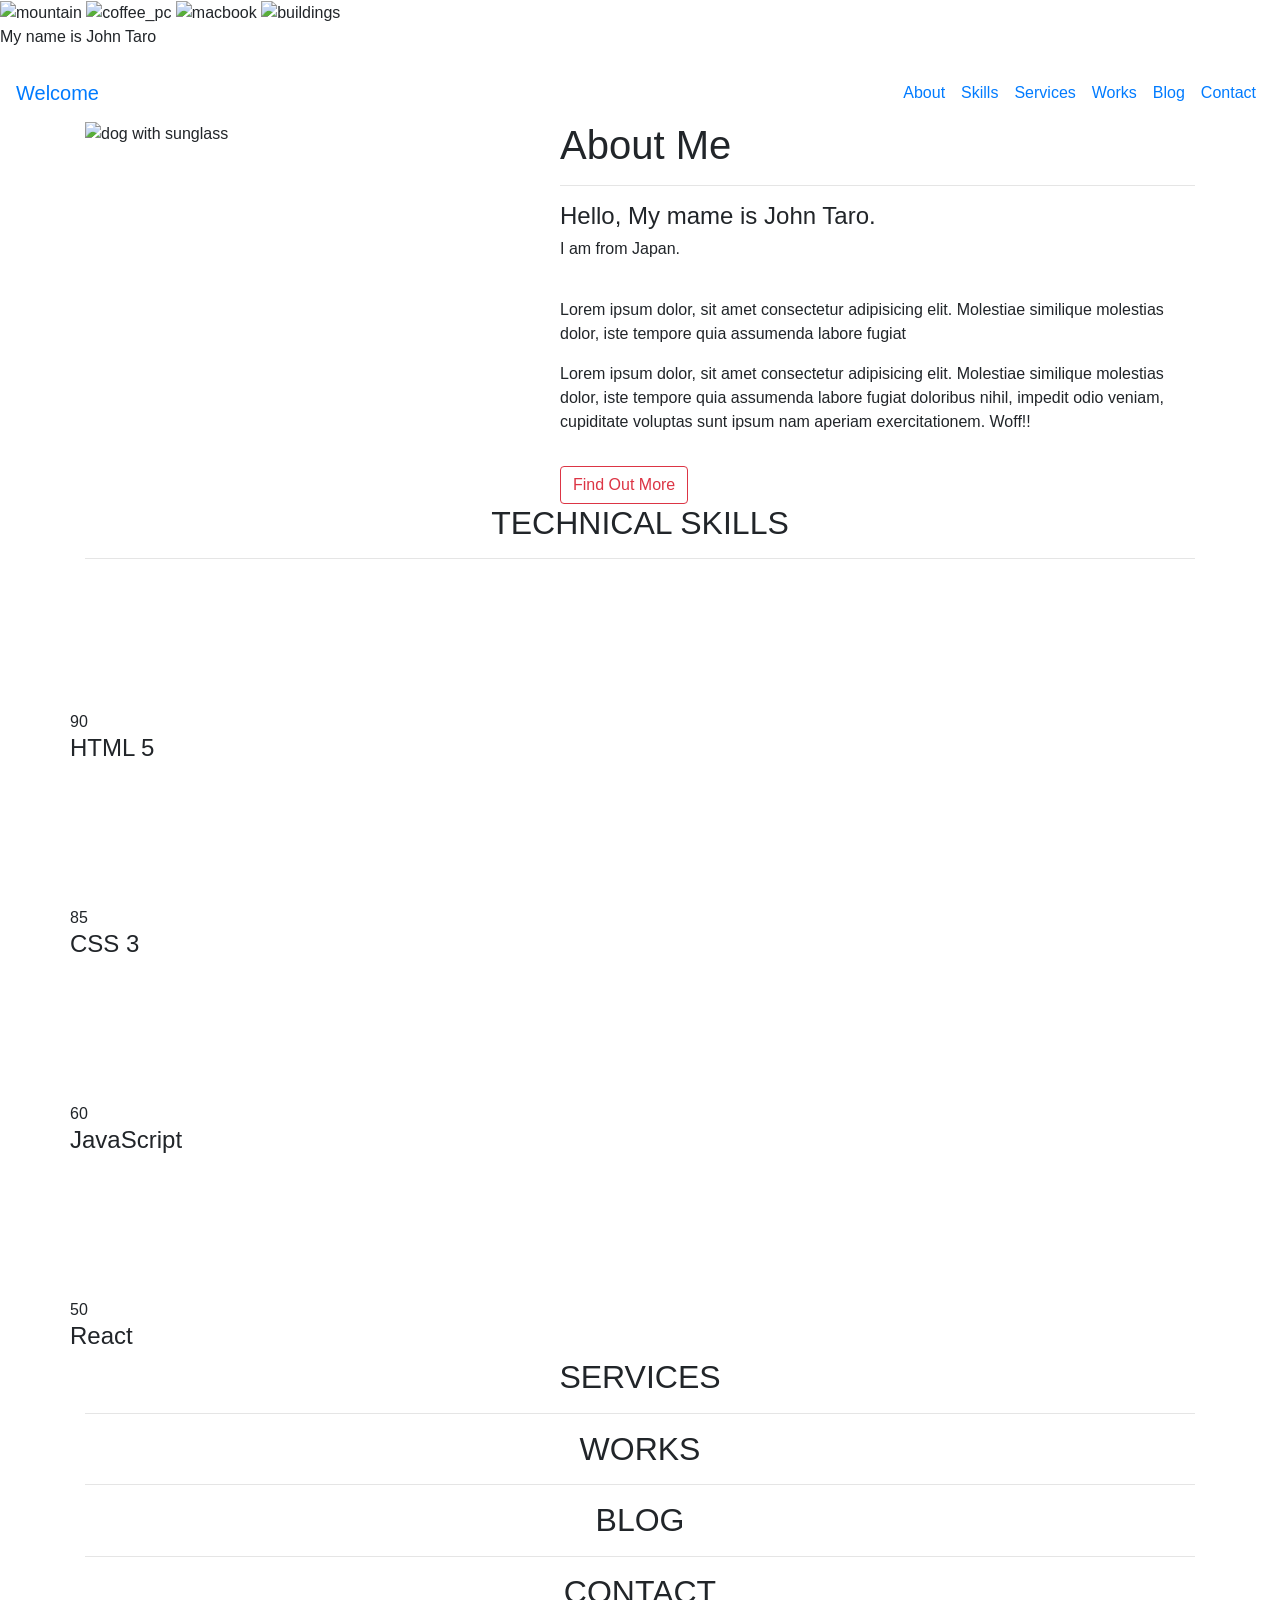
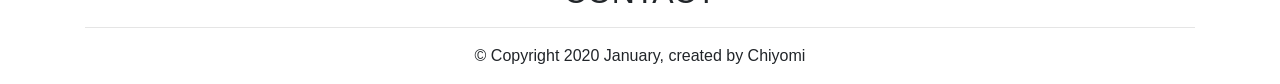
==== index.html @ b1fa87d3 "creating skills secton" ====
<!DOCTYPE html>
<html lang="en">
<head>
    <meta charset="UTF-8">
    <meta name="viewport" content="width=device-width, initial-scale=1">

    <link rel="stylesheet" type="text/css" href="css/superslides.css">
    <link rel="stylesheet" type="text/css" href="css/owl.carousel.min.css">
    <link rel="stylesheet" href="https://maxcdn.bootstrapcdn.com/bootstrap/4.0.0/css/bootstrap.min.css" integrity="sha384-Gn5384xqQ1aoWXA+058RXPxPg6fy4IWvTNh0E263XmFcJlSAwiGgFAW/dAiS6JXm" crossorigin="anonymous">
    <link rel="stylesheet" href="https://use.fontawesome.com/releases/v5.0.8/css/all.css" integrity="sha384-3AB7yXWz4OeoZcPbieVW64vVXEwADiYyAEhwilzWsLw+9FgqpyjjStpPnpBO8o8S" crossorigin="anonymous">
    <link rel="stylesheet" href="https://cdnjs.cloudflare.com/ajax/libs/fancybox/3.2.5/jquery.fancybox.min.css" />
    
    <link rel="stylesheet" href="css/style.css">

    <title>My Portfolio</title>

    <script src="https://ajax.googleapis.com/ajax/libs/jquery/3.3.1/jquery.min.js"></script>
</head>
<body>
    <!-- LOADER -->
     <div class="loader">
         <div class="inner"></div>
     </div>
    <!-- SLIDES -->
    <div id="slides">

        <div class="overlay"></div>

        <div class="slides-container">
            <img src="img/mountain.jpg" alt="mountain">
            <img src="img/slide2.jpg" alt="coffee_pc">
            <img src="img/slide4.jpg" alt="macbook">
            <img src="img/city.jpg" alt="buildings">
        </div>

        <div class="titleMessage">
            <div class="heading">
                <p class="main">My name is John Taro</p>
                <p class="sub typed"></p>
            </div>
        </div>

        <nav class="slides-navigation">
            <a href="#" class="next"></a>
            <a href="#" class="prev"></a>
        </nav>

    </div>

    <!-- NAVIGATION -->
    <nav id="navigation" class="navbar navbar-expand-lg">
        <a class="navbar-brand" href="index.html">Welcome</a>
  
        <button class="navbar-toggler" type="button" data-toggle="collapse" data-target="#navbarNav" aria-controls="navbarNav" aria-expanded="false" aria-label="Toggle navigation">
          <span class="navbar-toggler-icon"></span>
        </button>
  
        <div class="collapse navbar-collapse" id="navbarNav">
          <ul class="navbar-nav ml-auto">
            <li class="nav-item active">
              <a class="nav-link" href="#about">About <span class="sr-only">(current)</span></a>
            </li>
            <li class="nav-item">
              <a class="nav-link" href="#skills">Skills</a>
            </li>
            <li class="nav-item">
              <a class="nav-link" href="#services">Services</a>
            </li>
            <li class="nav-item">
              <a class="nav-link" href="#works">Works</a>
            </li>
            <li class="nav-item">
              <a class="nav-link" href="#blog">Blog</a>
            </li>
            <li class="nav-item">
              <a class="nav-link" href="#contact">Contact</a>
            </li>
          </ul>
        </div>

      </nav>
    

    <!-- ABOUT -->
    <section id="about" class="section">
        <div class="container">
            <div class="row"> 
                <div class="col-md-5">
                    <img class="aboutImage" src="img/dog_main.jpg" alt="dog with sunglass">
                </div>

                <div class="col-md-7 content">
                  
                  <h1 class="style-one">About Me</h1>
                  <hr>
                  <h4>Hello, My mame is John Taro.</h4>

                  <h6>I am from Japan. </h6>
                  <br>

                  <h4>
                    <a href="" class="typewrite" data-period="2000" data-type='[ "I am Web Developer.", "I am Software engineer", "I Love to Develop." ]'>
                      <span class="wrap"></span>
                    </a>
                  </h4>

                  <p>Lorem ipsum dolor, sit amet consectetur adipisicing elit. Molestiae 
                    similique molestias dolor, iste tempore quia assumenda labore fugiat 
                  </p>
                  <p>Lorem ipsum dolor, sit amet consectetur adipisicing elit. Molestiae 
                    similique molestias dolor, iste tempore quia assumenda labore fugiat 
                    doloribus nihil, impedit odio veniam, cupiditate voluptas sunt ipsum nam aperiam exercitationem.
                    Woff!!
                  </p>

                  <a href="#" class="btn btn-outline-danger mt-3">Find Out More</a>

                </div>
            </div>
        </div>
    </section>


    <!-- SKILLS -->
    <div id="skills" class="skillsSection section">
      <div class="container">
        <div class="row">

          <div class="col-md-12 text-center">
            <h2>TECHNICAL SKILLS</h2>
            <hr>
          </div>

          <div class="owl-carousel owl-theme">

              <div class="skill">
                <span class="chart" data-percent="90">
                  <span class="percent">90</span>
                  <canvas height="152" width="152"></canvas>
                </span>
                <h4>HTML 5</h4>
              </div>
              
              <div class="skill">
                <span class="chart" data-percent="85">
                  <span class="percent">85</span>
                  <canvas height="152" width="152"></canvas>
                </span>
                <h4>CSS 3</h4>
              </div>

              <div class="skill">
                <span class="chart" data-percent="60">
                  <span class="percent">60</span>
                  <canvas height="152" width="152"></canvas>
                </span>
                <h4>JavaScript</h4>
              </div>

              <div class="skill">
                <span class="chart" data-percent="50">
                  <span class="percent">50</span>
                  <canvas height="152" width="152"></canvas>
                </span>
                <h4>React</h4>
              </div>
          </div>
        </div>
      </div>
    </div>

    <!-- SERVICES -->
    <section id="services" class="section">
      <div class="container">
        <div class="row">
          <div class="col-md-12 text-center">
            <h2>SERVICES</h2>
            <hr>
          </div>
        </div>
      </div>
    </section>
    <!-- WORKS -->
    <section id="works" class="section">
      <div class="container">
        <div class="row">
          <div class="col-md-12 text-center">
            <h2>WORKS</h2>
            <hr>
          </div>
        </div>
      </div>
    </section>
    <!-- BLOG -->
    <section id="blog" class="section">
      <div class="container">
        <div class="row">
          <div class="col-md-12 text-center">
            <h2>BLOG</h2>
            <hr>
          </div>
        </div>
      </div>
    </section>
    <!-- CONTACT -->
    <section id="contact" class="contactSection section">
      <div class="container">
        <div class="row">
          <div class="col-md-12 text-center">
            <h2>CONTACT</h2>
            <hr>
          </div>
        </div>
      </div>
      
    </section>


    <!-- FOOTER -->
    <section class="footer">
        <div class="col-md-12 text-center">
            <p>&copy; Copyright 2020 January, created by Chiyomi </p>
        </div>
    </section>

  <script src="js/countUp.js"></script>
	<script src="js/countUp-jquery.js"></script>
	<script src="js/jquery.superslides.min.js"></script>
	<script src="js/jquery.easypiechart.min.js"></script>
	<script src="js/owl.carousel.min.js"></script>
	<script src="js/typed.min.js"></script>
	<script src="https://cdnjs.cloudflare.com/ajax/libs/popper.js/1.12.9/umd/popper.min.js" integrity="sha384-ApNbgh9B+Y1QKtv3Rn7W3mgPxhU9K/ScQsAP7hUibX39j7fakFPskvXusvfa0b4Q" crossorigin="anonymous"></script>
	<script src="https://maxcdn.bootstrapcdn.com/bootstrap/4.0.0/js/bootstrap.min.js" integrity="sha384-JZR6Spejh4U02d8jOt6vLEHfe/JQGiRRSQQxSfFWpi1MquVdAyjUar5+76PVCmYl" crossorigin="anonymous"></script>
	<script type="text/javascript" src="https://unpkg.com/isotope-layout@3.0.5/dist/isotope.pkgd.min.js"></script>
	<script src="https://cdnjs.cloudflare.com/ajax/libs/fancybox/3.2.5/jquery.fancybox.min.js"></script>

	<script src="js/script.js"></script>

</body>
</html>
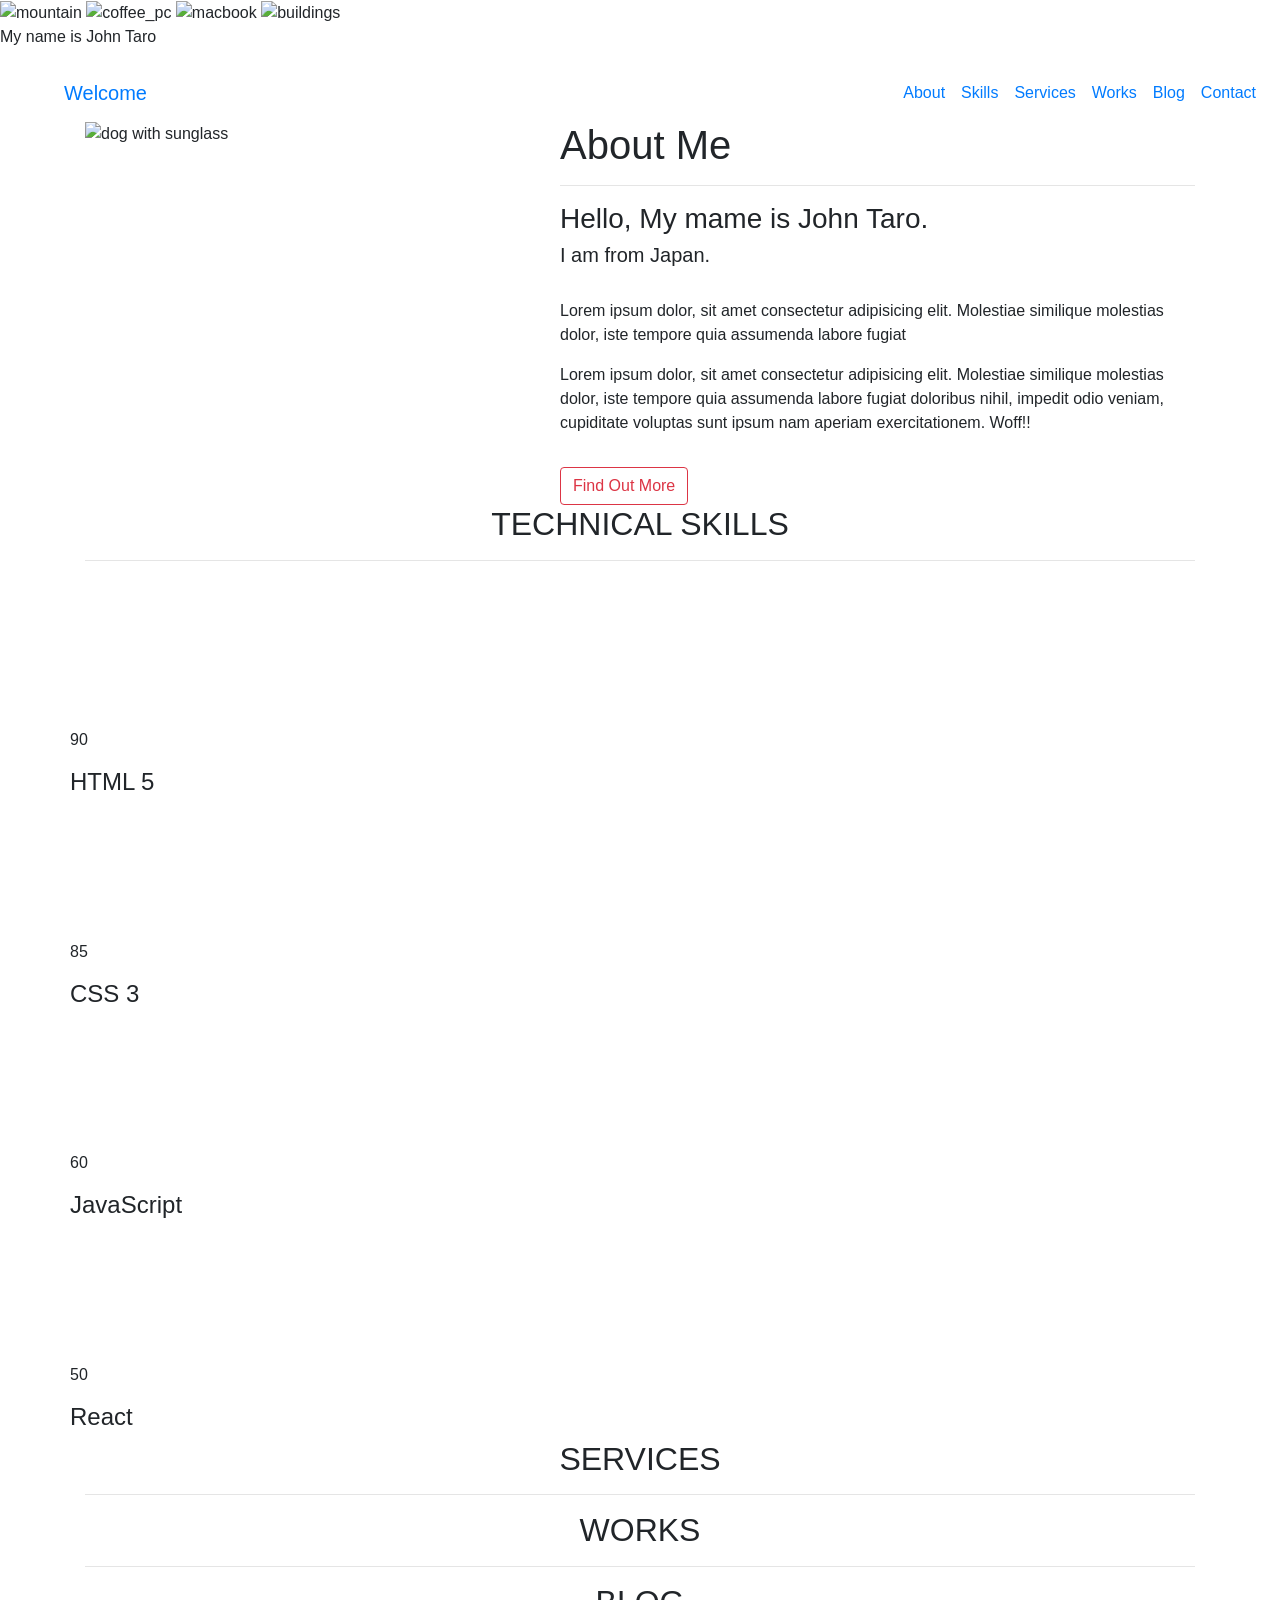
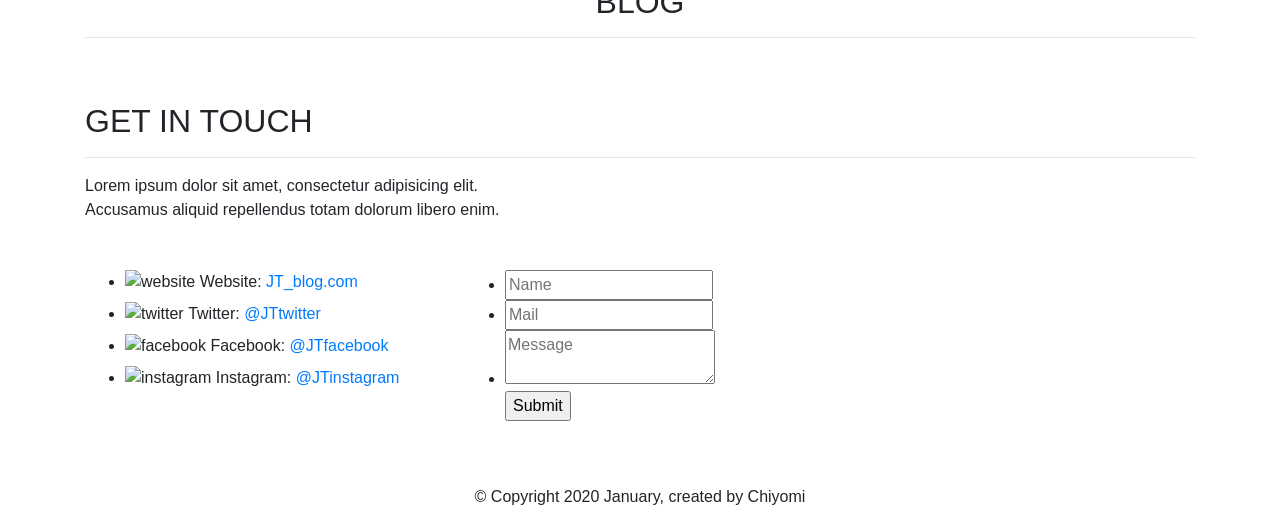
==== commit 4815ea36: "changed contact section" ====
--- a/index.html
+++ b/index.html
@@ -49,7 +49,7 @@
 
     <!-- NAVIGATION -->
     <nav id="navigation" class="navbar navbar-expand-lg">
-        <a class="navbar-brand" href="index.html">Welcome</a>
+        <a class="navbar-brand ml-5" href="index.html">Welcome</a>
   
         <button class="navbar-toggler" type="button" data-toggle="collapse" data-target="#navbarNav" aria-controls="navbarNav" aria-expanded="false" aria-label="Toggle navigation">
           <span class="navbar-toggler-icon"></span>
@@ -78,7 +78,7 @@
           </ul>
         </div>
 
-      </nav>
+    </nav>
     
 
     <!-- ABOUT -->
@@ -93,17 +93,16 @@
                   
                   <h1 class="style-one">About Me</h1>
                   <hr>
-                  <h4>Hello, My mame is John Taro.</h4>
-
-                  <h6>I am from Japan. </h6>
-                  <br>
+                  <h3>Hello, My mame is John Taro.</h3>
+
+                  <h5>I am from Japan. </h5>
 
                   <h4>
                     <a href="" class="typewrite" data-period="2000" data-type='[ "I am Web Developer.", "I am Software engineer", "I Love to Develop." ]'>
                       <span class="wrap"></span>
                     </a>
                   </h4>
-
+                  <br>
                   <p>Lorem ipsum dolor, sit amet consectetur adipisicing elit. Molestiae 
                     similique molestias dolor, iste tempore quia assumenda labore fugiat 
                   </p>
@@ -126,7 +125,7 @@
       <div class="container">
         <div class="row">
 
-          <div class="col-md-12 text-center">
+          <div class="col-md-12 text-center mb-3">
             <h2>TECHNICAL SKILLS</h2>
             <hr>
           </div>
@@ -138,7 +137,7 @@
                   <span class="percent">90</span>
                   <canvas height="152" width="152"></canvas>
                 </span>
-                <h4>HTML 5</h4>
+                <h4 class="mt-3">HTML 5</h4>
               </div>
               
               <div class="skill">
@@ -146,7 +145,7 @@
                   <span class="percent">85</span>
                   <canvas height="152" width="152"></canvas>
                 </span>
-                <h4>CSS 3</h4>
+                <h4 class="mt-3">CSS 3</h4>
               </div>
 
               <div class="skill">
@@ -154,7 +153,7 @@
                   <span class="percent">60</span>
                   <canvas height="152" width="152"></canvas>
                 </span>
-                <h4>JavaScript</h4>
+                <h4 class="mt-3">JavaScript</h4>
               </div>
 
               <div class="skill">
@@ -162,7 +161,7 @@
                   <span class="percent">50</span>
                   <canvas height="152" width="152"></canvas>
                 </span>
-                <h4>React</h4>
+                <h4 class="mt-3">React</h4>
               </div>
           </div>
         </div>
@@ -202,18 +201,66 @@
         </div>
       </div>
     </section>
+
+
     <!-- CONTACT -->
-    <section id="contact" class="contactSection section">
-      <div class="container">
-        <div class="row">
-          <div class="col-md-12 text-center">
-            <h2>CONTACT</h2>
-            <hr>
-          </div>
-        </div>
-      </div>
-      
-    </section>
+  <section id="contact" class="contactSection section py-5">
+      <div class="container">
+        <div class="row">
+
+          <div class="col">
+            <div class="contact-title">
+              <h2>GET IN TOUCH</h2>
+              <hr>
+              <p class="mb-5 text">Lorem ipsum dolor sit amet, consectetur adipisicing elit.<br> Accusamus aliquid repellendus 
+                totam dolorum libero enim.</p>
+            </div>
+          </div> 
+
+          <div class="container contact-contents">
+            <div class="row">
+
+              <div class="col-md-4">
+                <div class="short_contact">
+                  <ul>
+                    <li>
+                      <img src="img/contact/website.png" alt="website" />
+                      <span><label>Website:</label> <a href="#" target="_blank" class="blog">JT_blog.com</a></span>
+                    </li>
+                    <li>
+                      <img src="img/contact/twitter.png" alt="twitter" />
+                      <span><label>Twitter:</label> <a href="https://twitter.com" target="_blank" class="twitter">@JTtwitter</a></span>
+                    </li>
+                    <li>
+                      <img  src="img/contact/facebook.png" alt="facebook" />
+                      <span><label>Facebook:</label> <a href="https://fb.me/@facebook" target="_blank">@JTfacebook</a></span>
+                    </li>
+                    <li>
+                      <img src="img/contact/instagram.png" alt="instagram" />
+                      <span><label>Instagram:</label> <a href="https://www.instagram.com" target="_blank">@JTinstagram</a></span>
+                    </li>
+                  </ul>
+                </div>
+              </div>
+
+
+              <div class="col-md-8">
+                <form class="form">
+                  <ul>
+                    <li><input id="name" type="text" placeholder="Name" /></li>
+                    <li><input id="email" type="text" placeholder="Mail" /></li>
+                    <li><textarea id="message" placeholder="Message"></textarea></li>
+                    <input type="submit" value="Submit" class="contact-submit" rows="50">
+                  </ul> 
+                </form>
+              </div>
+
+          </div>    
+        </div> 
+
+      </div>
+    </div>    
+</section>
 
 
     <!-- FOOTER -->
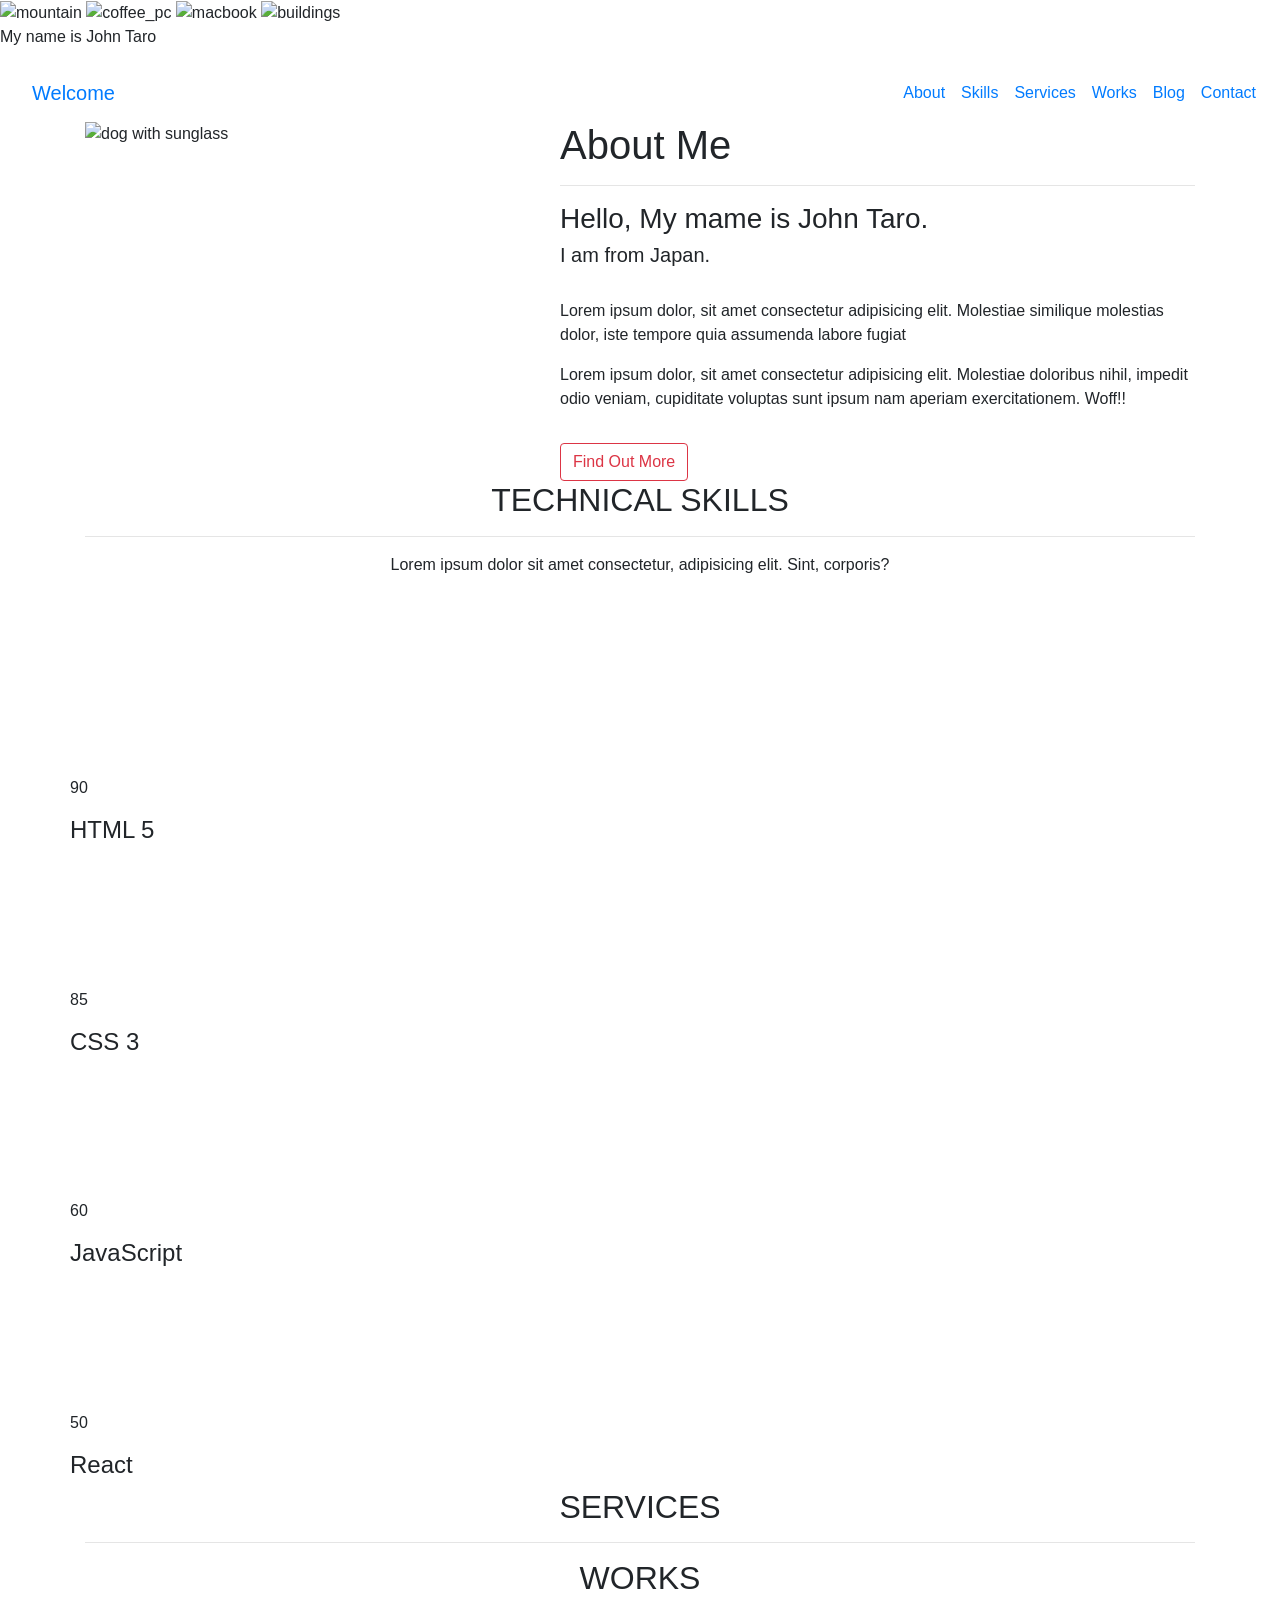
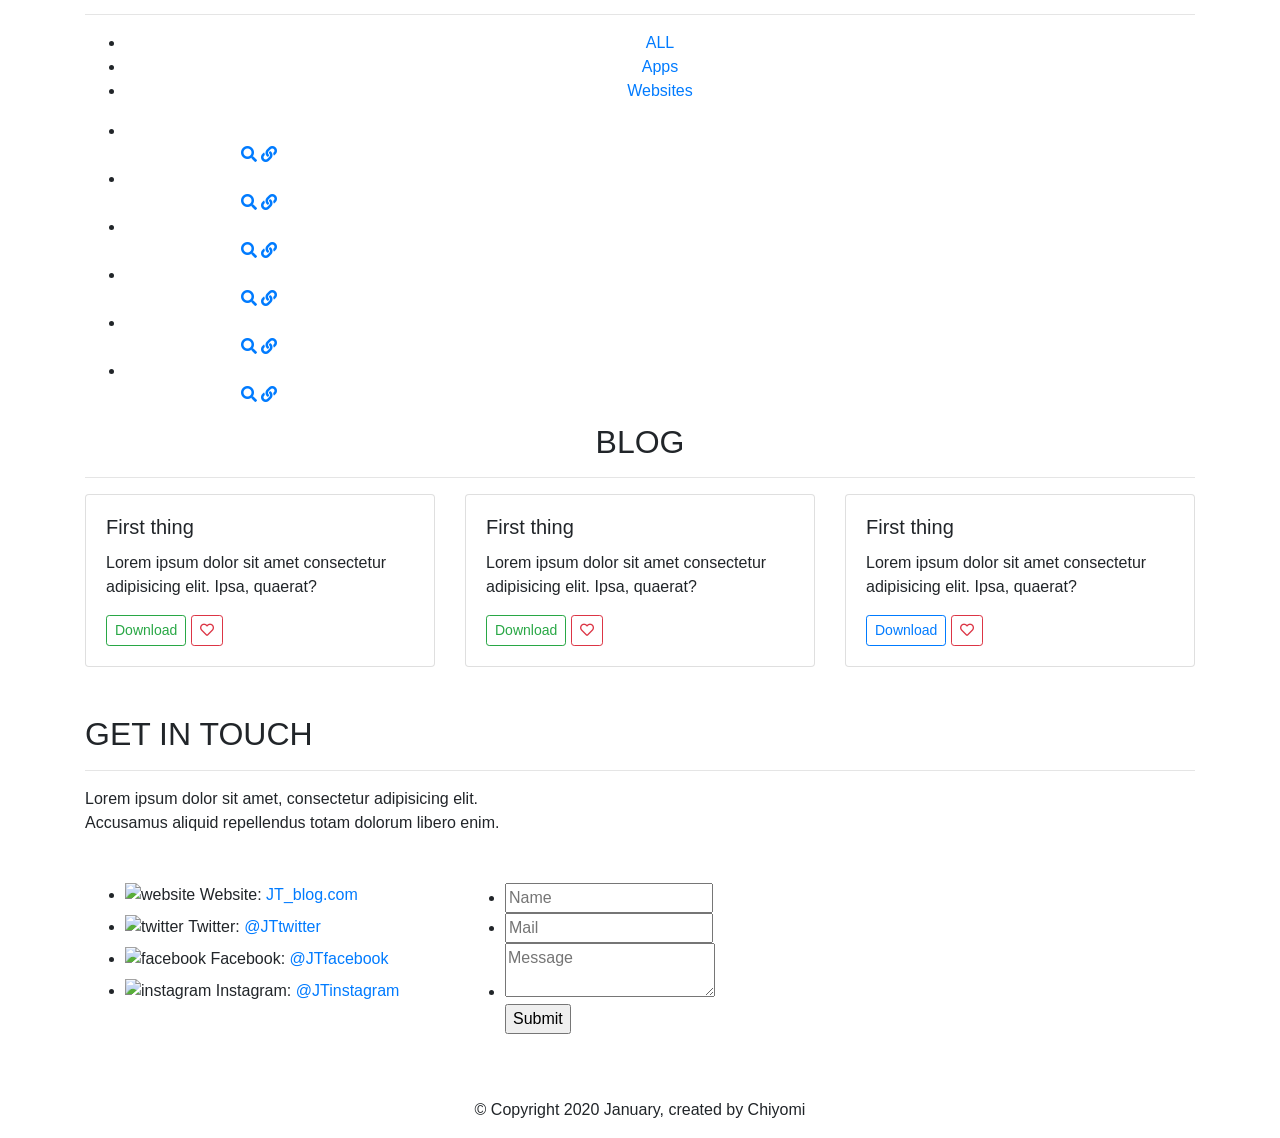
==== commit d1053e0e: "creating works part" ====
--- a/index.html
+++ b/index.html
@@ -49,7 +49,7 @@
 
     <!-- NAVIGATION -->
     <nav id="navigation" class="navbar navbar-expand-lg">
-        <a class="navbar-brand ml-5" href="index.html">Welcome</a>
+        <a class="navbar-brand ml-3" href="index.html">Welcome</a>
   
         <button class="navbar-toggler" type="button" data-toggle="collapse" data-target="#navbarNav" aria-controls="navbarNav" aria-expanded="false" aria-label="Toggle navigation">
           <span class="navbar-toggler-icon"></span>
@@ -107,7 +107,6 @@
                     similique molestias dolor, iste tempore quia assumenda labore fugiat 
                   </p>
                   <p>Lorem ipsum dolor, sit amet consectetur adipisicing elit. Molestiae 
-                    similique molestias dolor, iste tempore quia assumenda labore fugiat 
                     doloribus nihil, impedit odio veniam, cupiditate voluptas sunt ipsum nam aperiam exercitationem.
                     Woff!!
                   </p>
@@ -121,13 +120,14 @@
 
 
     <!-- SKILLS -->
-    <div id="skills" class="skillsSection section">
+    <div id="skills" class="skillsSection">
       <div class="container">
         <div class="row">
 
-          <div class="col-md-12 text-center mb-3">
+          <div class="col-md-12 text-center mb-5">
             <h2>TECHNICAL SKILLS</h2>
             <hr>
+            <p>Lorem ipsum dolor sit amet consectetur, adipisicing elit. Sint, corporis?</p>
           </div>
 
           <div class="owl-carousel owl-theme">
@@ -169,7 +169,7 @@
     </div>
 
     <!-- SERVICES -->
-    <section id="services" class="section">
+    <section id="services" class="servicesSection section">
       <div class="container">
         <div class="row">
           <div class="col-md-12 text-center">
@@ -179,25 +179,207 @@
         </div>
       </div>
     </section>
+
     <!-- WORKS -->
     <section id="works" class="section">
       <div class="container">
         <div class="row">
-          <div class="col-md-12 text-center">
+          <div class="col-md-12 text-center heading">
             <h2>WORKS</h2>
             <hr>
+            <div class="filter mb-3">
+              <ul id="filters">
+                <li><a href="#" data-filter="*" class="current">ALL</a></li>
+                <li><a href="#" data-filter=".apps">Apps</a></li>
+                <li><a href="#" data-filter=".websites">Websites</a></li>
+              </ul>
+            </div>
+
+          <div class="itemsContainer">
+            <ul class="items">
+
+              <li onClick="" class="apps col-xs-6 col-sm-4 col-md-3 col-lg-3">
+                <div class="item">
+                  <img src="img/dog6.jpg" alt="">
+
+                  <div class="icons">
+                    <a href="img/dog6.jpg" title="View image" class="openButton"
+                      data-fancybox data-caption="This is a cute dog.">
+                      <i class="fa fa-search"></i>
+                    </a>
+
+                    <a href="" target="_blank" class="hpLink">
+                      <i href="" class="fa fa-link"></i>
+                    </a>
+                  </div>
+
+                  <div class="imageOverlay"></div>
+                </div>
+              </li>
+
+              <li onClick="" class="websites col-xs-6 col-sm-4 col-md-3 col-lg-3">
+                <div class="item">
+                  <img src="img/dog5.jpg" alt="">
+
+                  <div class="icons">
+                    <a href="img/dog5.jpg" title="View image" class="openButton"
+                      data-fancybox data-caption="I love running!">
+                      <i class="fa fa-search"></i>
+                    </a>
+
+                    <a href="" target="_blank" class="hpLink">
+                      <i href="" class="fa fa-link"></i>
+                    </a>
+                  </div>
+
+                  <div class="imageOverlay"></div>
+                </div>
+              </li>
+
+              <li onClick="" class="apps col-xs-6 col-sm-4 col-md-3 col-lg-3">
+                <div class="item">
+                  <img src="img/dog4.jpg" alt="">
+
+                  <div class="icons">
+                    <a href="img/dog4.jpg" title="View image" class="openButton"
+                      data-fancybox data-caption="How are you?">
+                      <i class="fa fa-search"></i>
+                    </a>
+
+                    <a href="" target="_blank" class="hpLink">
+                      <i href="" class="fa fa-link"></i>
+                    </a>
+                  </div>
+
+                  <div class="imageOverlay"></div>
+                </div>
+              </li>
+
+              <li onClick="" class="websites col-xs-6 col-sm-4 col-md-3 col-lg-3">
+                <div class="item">
+                  <img src="img/dog3.jpg" alt="">
+
+                  <div class="icons">
+                    <a href="img/dog3.jpg" title="View image" class="openButton"
+                      data-fancybox data-caption="We love you.">
+                      <i class="fa fa-search"></i>
+                    </a>
+
+                    <a href="" target="_blank" class="hpLink">
+                      <i href="" class="fa fa-link"></i>
+                    </a>
+                  </div>
+
+                  <div class="imageOverlay"></div>
+                </div>
+              </li>
+
+              <li onClick="" class="apps col-xs-6 col-sm-4 col-md-3 col-lg-3">
+                <div class="item">
+                  <img src="img/dog2.jpg" alt="">
+
+                  <div class="icons">
+                    <a href="img/dog2.jpg" title="View image" class="openButton"
+                      data-fancybox data-caption="We help each other.">
+                      <i class="fa fa-search"></i>
+                    </a>
+
+                    <a href="" target="_blank" class="hpLink">
+                      <i href="" class="fa fa-link"></i>
+                    </a>
+                  </div>
+
+                  <div class="imageOverlay"></div>
+                </div>
+              </li>
+
+              <li onClick="" class="websites col-xs-6 col-sm-4 col-md-3 col-lg-3">
+                <div class="item">
+                  <img src="img/dog1.jpg" alt="">
+
+                  <div class="icons">
+                    <a href="img/dog1.jpg" title="View image" class="openButton"
+                      data-fancybox data-caption="Everything is ok.">
+                      <i class="fa fa-search"></i>
+                    </a>
+
+                    <a href="" target="_blank" class="hpLink">
+                      <i href="" class="fa fa-link"></i>
+                    </a>
+                  </div>
+
+                  <div class="imageOverlay"></div>
+                </div>
+              </li>
+
+            </ul>
+          </div>
+
+
           </div>
         </div>
       </div>
     </section>
+
     <!-- BLOG -->
     <section id="blog" class="section">
       <div class="container">
         <div class="row">
-          <div class="col-md-12 text-center">
+          <div class="col text-center">
             <h2>BLOG</h2>
             <hr>
           </div>
+        
+          <div class="container">
+            <div class="row">
+
+            <div class="col-md-4">
+              <div class="card">
+                <img src="img/blog/orange.jpg" alt="" class="card-img-top">
+                <div class="card-body">
+                  <h5 class="card-title">
+                    First thing
+                  </h5>
+                  <p class="card-text">Lorem ipsum dolor sit amet
+                     consectetur adipisicing elit. Ipsa, quaerat?</p>
+                  <a href="#" class="btn btn-outline-success btn-sm">Download</a>
+                  <a href="#" class="btn btn-outline-danger btn-sm"><i class="far fa-heart"></i></a>
+                </div>
+              </div>
+            </div>
+
+            <div class="col-md-4">
+              <div class="card">
+                <img src="img/blog/green.jpg" alt="" class="card-img-top">
+                <div class="card-body">
+                  <h5 class="card-title">
+                    First thing
+                  </h5>
+                  <p class="card-text">Lorem ipsum dolor sit amet
+                     consectetur adipisicing elit. Ipsa, quaerat?</p>
+                  <a href="#" class="btn btn-outline-success btn-sm">Download</a>
+                  <a href="#" class="btn btn-outline-danger btn-sm"><i class="far fa-heart"></i></a>
+                </div>
+              </div>
+            </div>
+
+            <div class="col-md-4">
+              <div class="card">
+                <img src="img/blog/sky.jpg" alt="" class="card-img-top">
+                <div class="card-body">
+                  <h5 class="card-title">
+                    First thing
+                  </h5>
+                  <p class="card-text">Lorem ipsum dolor sit amet
+                     consectetur adipisicing elit. Ipsa, quaerat?</p>
+                  <a href="#" class="btn btn-outline-primary btn-sm">Download</a>
+                  <a href="#" class="btn btn-outline-danger btn-sm"><i class="far fa-heart"></i></a>
+                </div>
+              </div>
+            </div>
+    
+          </div>
+        </div>
         </div>
       </div>
     </section>
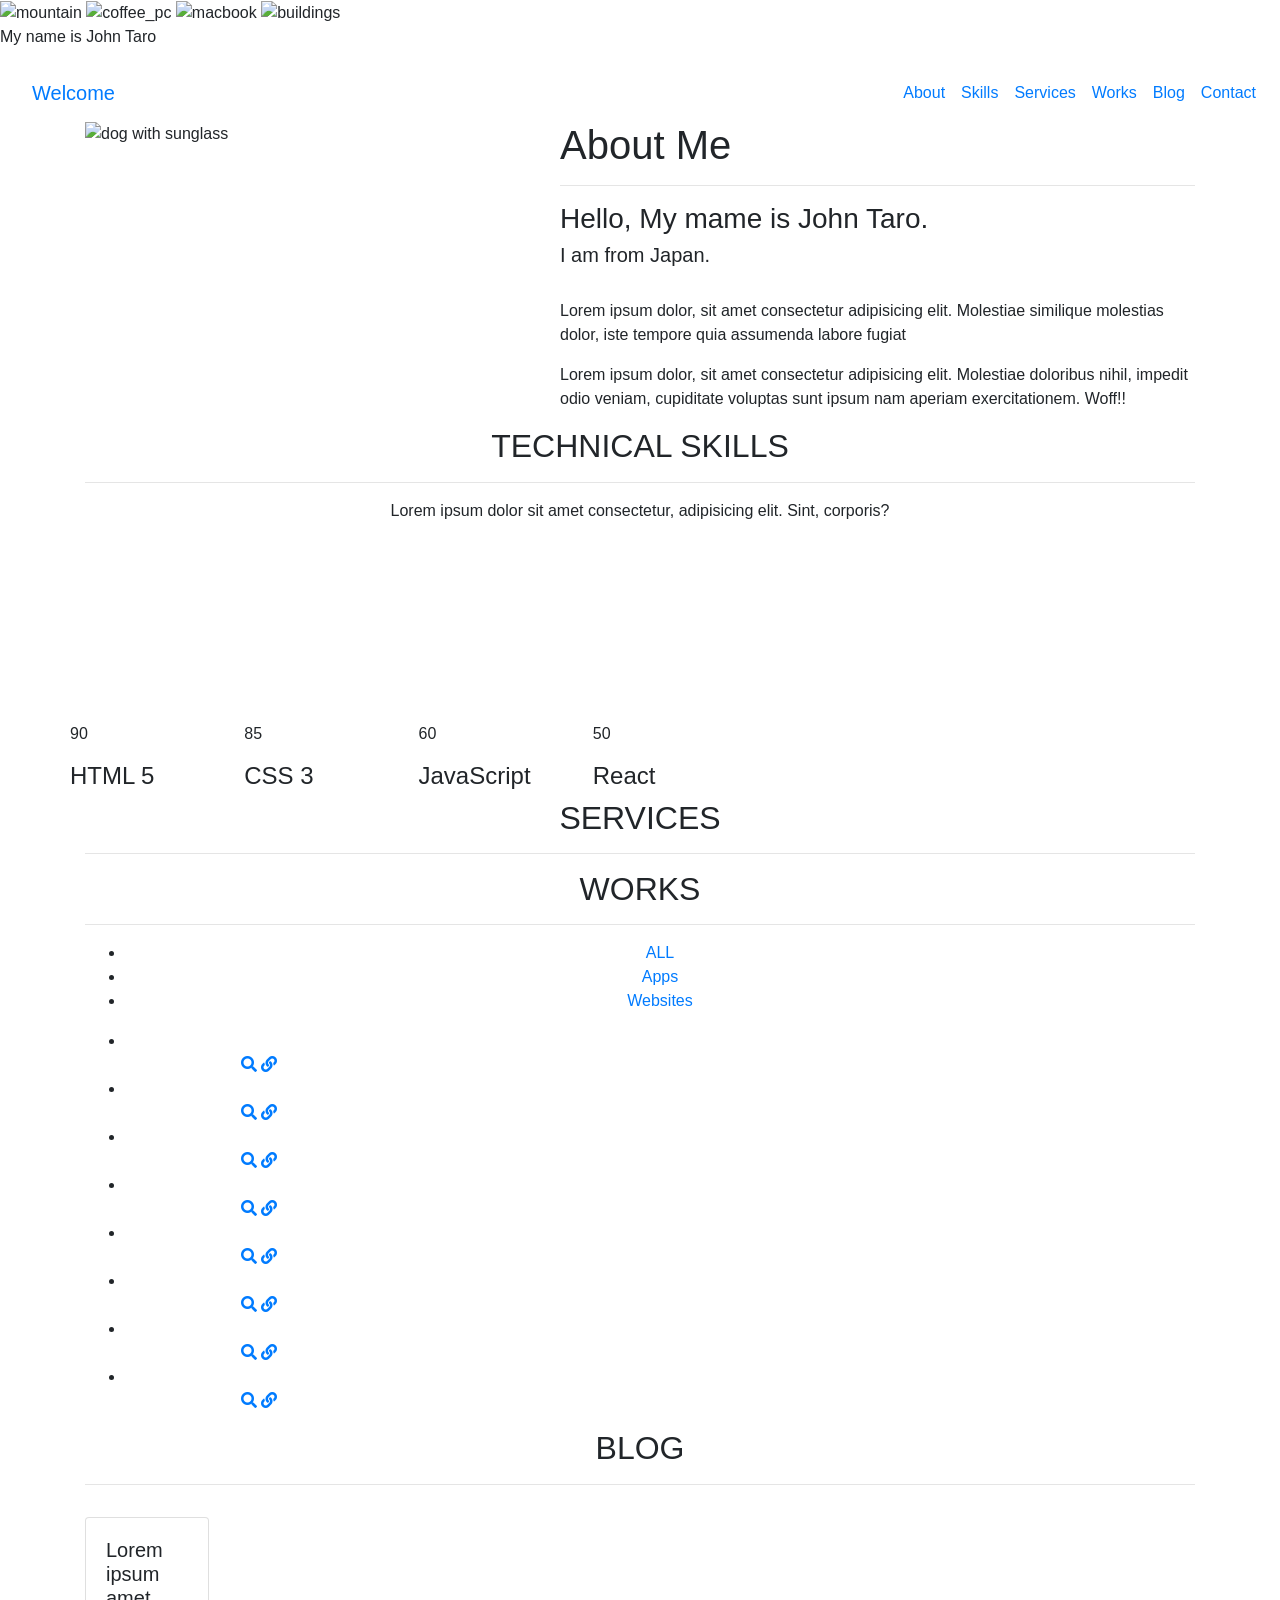
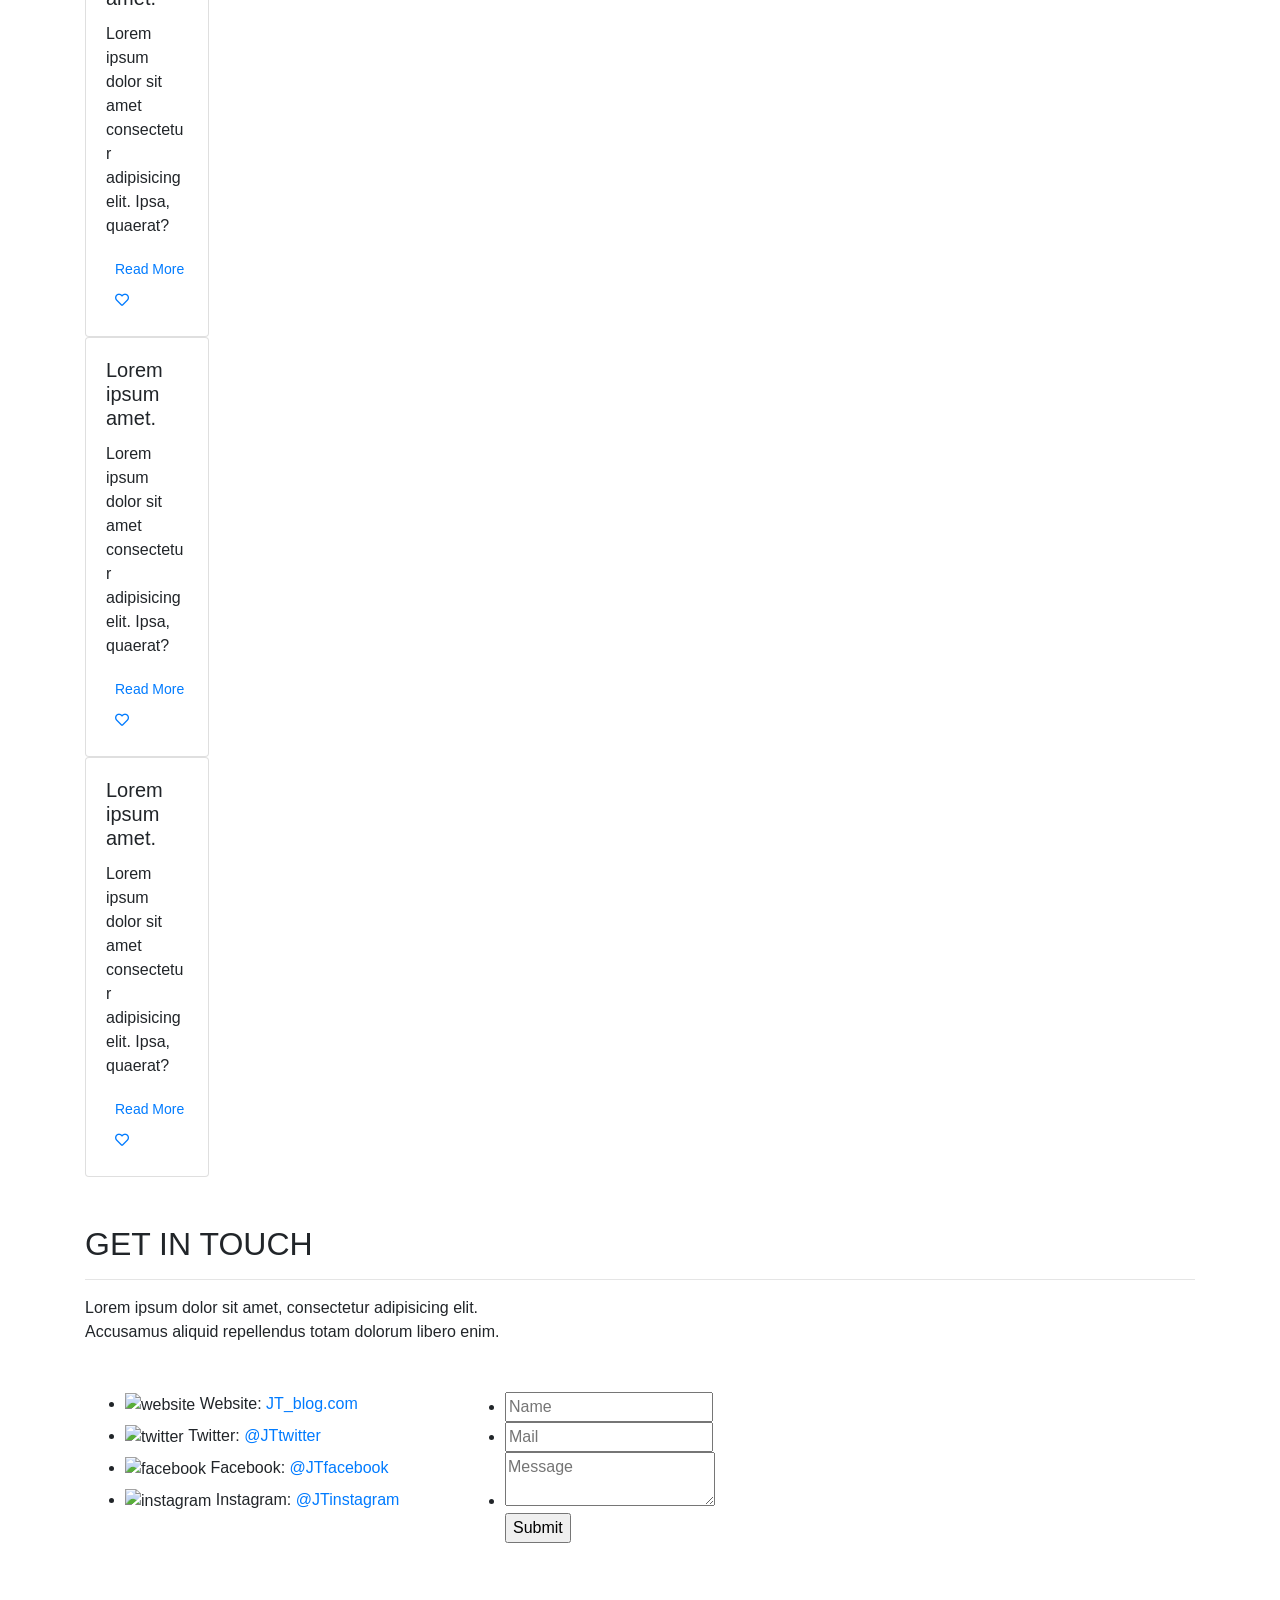
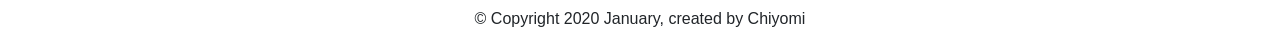
==== commit 518afccb: "created works" ====
--- a/index.html
+++ b/index.html
@@ -111,7 +111,7 @@
                     Woff!!
                   </p>
 
-                  <a href="#" class="btn btn-outline-danger mt-3">Find Out More</a>
+                 
 
                 </div>
             </div>
@@ -130,7 +130,6 @@
             <p>Lorem ipsum dolor sit amet consectetur, adipisicing elit. Sint, corporis?</p>
           </div>
 
-          <div class="owl-carousel owl-theme">
 
               <div class="skill">
                 <span class="chart" data-percent="90">
@@ -164,7 +163,7 @@
                 <h4 class="mt-3">React</h4>
               </div>
           </div>
-        </div>
+      
       </div>
     </div>
 
@@ -312,6 +311,44 @@
                 </div>
               </li>
 
+              <li onClick="" class="websites col-xs-6 col-sm-4 col-md-3 col-lg-3">
+                <div class="item">
+                  <img src="img/dog7.jpg" alt="">
+
+                  <div class="icons">
+                    <a href="img/dog7.jpg" title="View image" class="openButton"
+                      data-fancybox data-caption="Happy! Happy! Happy!">
+                      <i class="fa fa-search"></i>
+                    </a>
+
+                    <a href="" target="_blank" class="hpLink">
+                      <i href="" class="fa fa-link"></i>
+                    </a>
+                  </div>
+
+                  <div class="imageOverlay"></div>
+                </div>
+              </li>
+
+              <li onClick="" class="websites col-xs-6 col-sm-4 col-md-3 col-lg-3">
+                <div class="item">
+                  <img src="img/dog8.jpg" alt="">
+
+                  <div class="icons">
+                    <a href="img/dog8.jpg" title="View image" class="openButton"
+                      data-fancybox data-caption="All is well.">
+                      <i class="fa fa-search"></i>
+                    </a>
+
+                    <a href="" target="_blank" class="hpLink">
+                      <i href="" class="fa fa-link"></i>
+                    </a>
+                  </div>
+
+                  <div class="imageOverlay"></div>
+                </div>
+              </li>
+
             </ul>
           </div>
 
@@ -325,62 +362,60 @@
     <section id="blog" class="section">
       <div class="container">
         <div class="row">
-          <div class="col text-center">
-            <h2>BLOG</h2>
-            <hr>
-          </div>
-        
-          <div class="container">
-            <div class="row">
-
-            <div class="col-md-4">
-              <div class="card">
-                <img src="img/blog/orange.jpg" alt="" class="card-img-top">
-                <div class="card-body">
-                  <h5 class="card-title">
-                    First thing
-                  </h5>
-                  <p class="card-text">Lorem ipsum dolor sit amet
-                     consectetur adipisicing elit. Ipsa, quaerat?</p>
-                  <a href="#" class="btn btn-outline-success btn-sm">Download</a>
-                  <a href="#" class="btn btn-outline-danger btn-sm"><i class="far fa-heart"></i></a>
-                </div>
-              </div>
+            <div class="col text-center mb-3">
+              <h2>BLOG</h2>
+              <hr>
             </div>
 
-            <div class="col-md-4">
-              <div class="card">
-                <img src="img/blog/green.jpg" alt="" class="card-img-top">
-                <div class="card-body">
-                  <h5 class="card-title">
-                    First thing
-                  </h5>
-                  <p class="card-text">Lorem ipsum dolor sit amet
-                     consectetur adipisicing elit. Ipsa, quaerat?</p>
-                  <a href="#" class="btn btn-outline-success btn-sm">Download</a>
-                  <a href="#" class="btn btn-outline-danger btn-sm"><i class="far fa-heart"></i></a>
-                </div>
-              </div>
+            <div class="container">
+              <div class="row card-items">
+           
+
+               <div class="owl-carousel owl-theme">
+                 
+                  <div class="col-md-3 mr-5">
+                    <div class="card">
+                      <img src="img/blog/sky.jpg" alt="" class="card-img-top">
+                      <div class="card-body">
+                        <h5 class="card-title">Lorem ipsum amet.</h5>
+                        <p class="card-text">Lorem ipsum dolor sit amet
+                          consectetur adipisicing elit. Ipsa, quaerat?</p>
+                          <a href="#" class="btn btn-outline-blue btn-sm">Read More</a>
+                          <a href="#" class="btn btn-outline-orange btn-sm"><i class="far fa-heart"></i></a>
+                      </div>
+                    </div>
+                  </div>
+                    
+                    <div class="col-md-3 mr-5">
+                      <div class="card">
+                        <img src="img/blog/green.jpg" alt="" class="card-img-top">
+                        <div class="card-body">
+                          <h5 class="card-title">Lorem ipsum amet.</h5>
+                          <p class="card-text">Lorem ipsum dolor sit amet
+                            consectetur adipisicing elit. Ipsa, quaerat?</p>
+                            <a href="#" class="btn btn-outline-blue btn-sm">Read More</a>
+                            <a href="#" class="btn btn-outline-orange btn-sm"><i class="far fa-heart"></i></a>
+                        </div>
+                      </div>
+                    </div>
+
+                    <div class="col-md-3 mr-5">
+                      <div class="card">
+                        <img src="img/blog/sky.jpg" alt="" class="card-img-top">
+                        <div class="card-body">
+                          <h5 class="card-title">Lorem ipsum amet.</h5>
+                          <p class="card-text">Lorem ipsum dolor sit amet
+                            consectetur adipisicing elit. Ipsa, quaerat?</p>
+                            <a href="#" class="btn btn-outline-blue btn-sm">Read More</a>
+                            <a href="#" class="btn btn-outline-orange btn-sm"><i class="far fa-heart"></i></a>
+                        </div>
+                      </div>
+                    </div>
+                    
+                  </div>
+                </div>
+              </div> 
             </div>
-
-            <div class="col-md-4">
-              <div class="card">
-                <img src="img/blog/sky.jpg" alt="" class="card-img-top">
-                <div class="card-body">
-                  <h5 class="card-title">
-                    First thing
-                  </h5>
-                  <p class="card-text">Lorem ipsum dolor sit amet
-                     consectetur adipisicing elit. Ipsa, quaerat?</p>
-                  <a href="#" class="btn btn-outline-primary btn-sm">Download</a>
-                  <a href="#" class="btn btn-outline-danger btn-sm"><i class="far fa-heart"></i></a>
-                </div>
-              </div>
-            </div>
-    
-          </div>
-        </div>
-        </div>
       </div>
     </section>
 
@@ -425,7 +460,6 @@
                 </div>
               </div>
 
-
               <div class="col-md-8">
                 <form class="form">
                   <ul>
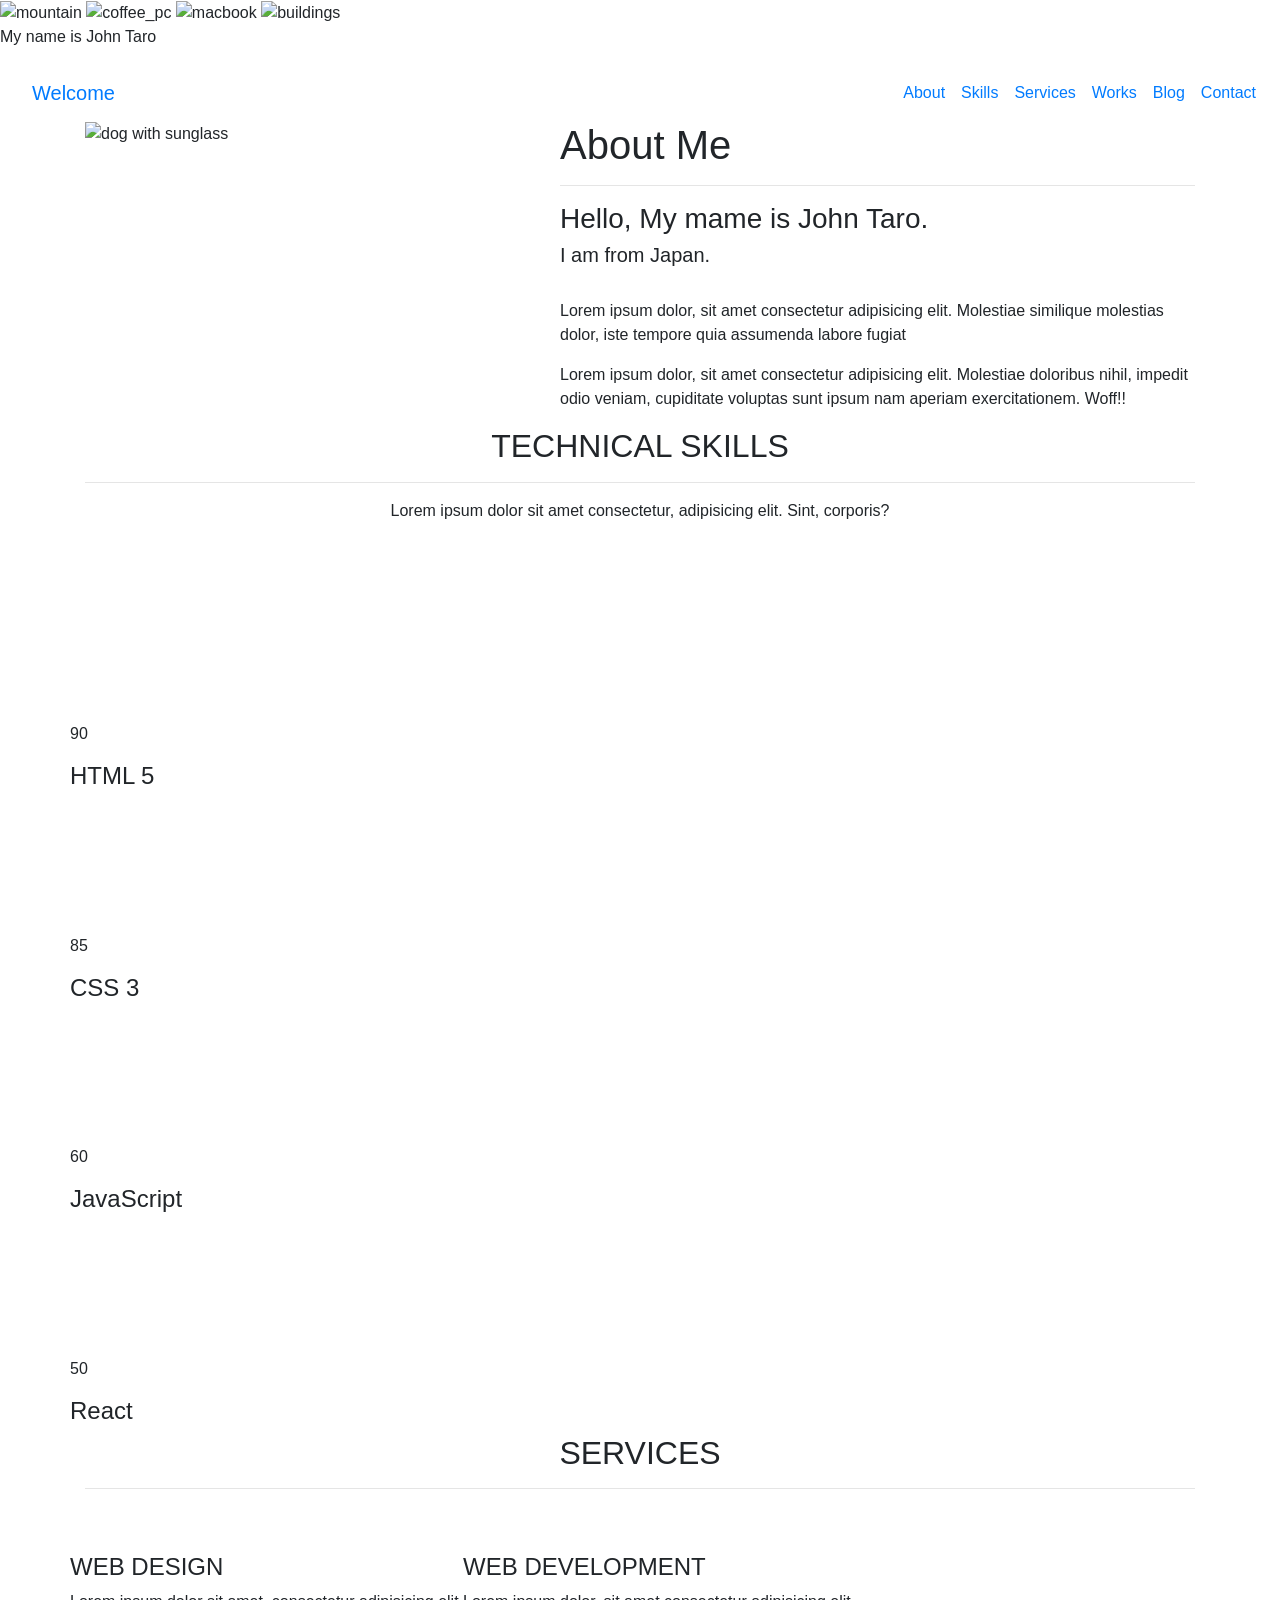
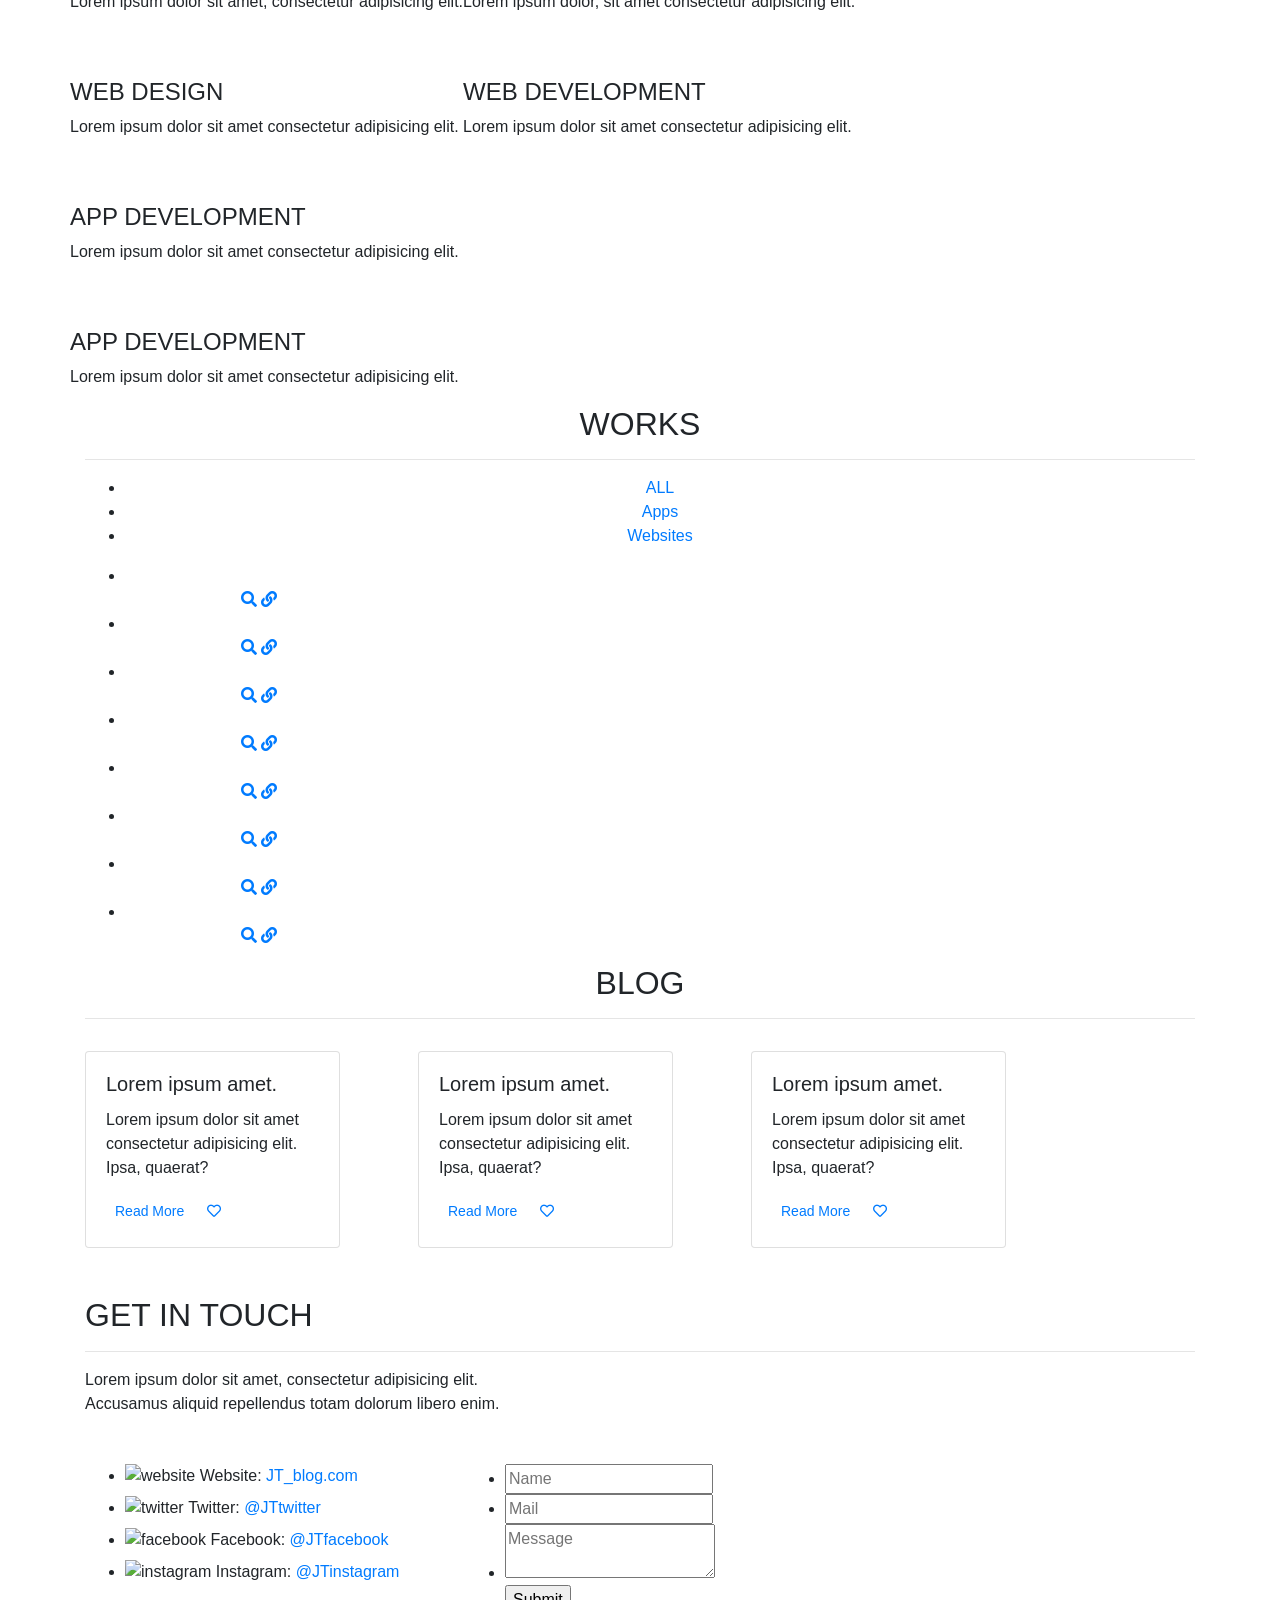
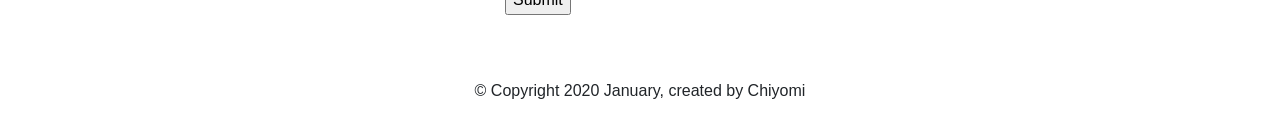
==== commit 5fd8bbbb: "created service section" ====
--- a/index.html
+++ b/index.html
@@ -92,7 +92,7 @@
                 <div class="col-md-7 content">
                   
                   <h1 class="style-one">About Me</h1>
-                  <hr>
+                  <hr class="hr">
                   <h3>Hello, My mame is John Taro.</h3>
 
                   <h5>I am from Japan. </h5>
@@ -120,7 +120,7 @@
 
 
     <!-- SKILLS -->
-    <div id="skills" class="skillsSection">
+    <div id="skills" class="skillsSection section">
       <div class="container">
         <div class="row">
 
@@ -130,40 +130,42 @@
             <p>Lorem ipsum dolor sit amet consectetur, adipisicing elit. Sint, corporis?</p>
           </div>
 
-
-              <div class="skill">
-                <span class="chart" data-percent="90">
-                  <span class="percent">90</span>
-                  <canvas height="152" width="152"></canvas>
-                </span>
-                <h4 class="mt-3">HTML 5</h4>
-              </div>
+          <div class="owl-carousel owl-theme">
+
+                <div class="skill">
+                      <span class="chart" data-percent="90">
+                        <span class="percent">90</span>
+                        <canvas height="152" width="152"></canvas>
+                      </span>
+                      <h4 class="mt-3">HTML 5</h4>
+                </div>
               
-              <div class="skill">
-                <span class="chart" data-percent="85">
-                  <span class="percent">85</span>
-                  <canvas height="152" width="152"></canvas>
-                </span>
-                <h4 class="mt-3">CSS 3</h4>
-              </div>
-
-              <div class="skill">
-                <span class="chart" data-percent="60">
-                  <span class="percent">60</span>
-                  <canvas height="152" width="152"></canvas>
-                </span>
-                <h4 class="mt-3">JavaScript</h4>
-              </div>
-
-              <div class="skill">
-                <span class="chart" data-percent="50">
-                  <span class="percent">50</span>
-                  <canvas height="152" width="152"></canvas>
-                </span>
-                <h4 class="mt-3">React</h4>
-              </div>
-          </div>
-      
+                <div class="skill">
+                      <span class="chart" data-percent="85">
+                        <span class="percent">85</span>
+                        <canvas height="152" width="152"></canvas>
+                      </span>
+                      <h4 class="mt-3">CSS 3</h4>
+                </div>
+
+                <div class="skill">
+                      <span class="chart" data-percent="60">
+                        <span class="percent">60</span>
+                        <canvas height="152" width="152"></canvas>
+                      </span>
+                      <h4 class="mt-3">JavaScript</h4>
+                </div>
+
+                <div class="skill">
+                      <span class="chart" data-percent="50">
+                        <span class="percent">50</span>
+                        <canvas height="152" width="152"></canvas>
+                      </span>
+                      <h4 class="mt-3">React</h4>
+                </div>
+ 
+             </div>
+       </div>
       </div>
     </div>
 
@@ -171,12 +173,62 @@
     <section id="services" class="servicesSection section">
       <div class="container">
         <div class="row">
-          <div class="col-md-12 text-center">
-            <h2>SERVICES</h2>
-            <hr>
+            <div class="col-md-12 text-center">
+              <h2>SERVICES</h2>
+              <hr>
+            </div>
+
+          <div class="container ">
+            <div class="row service-items">  
+
+                <div class="flip-card">
+                  <div class="flip-card-inner">
+                    <div class="flip-card-front pt-5">
+                      <h4>WEB DESIGN</h4>
+                      <p>Lorem ipsum dolor sit amet, consectetur adipisicing elit.</p>
+                    </div>
+                    <div class="flip-card-back pt-5">
+                      <h4>WEB DESIGN</h4>
+                      <p>Lorem ipsum dolor sit amet consectetur adipisicing elit.</p>
+                    </div>
+                  </div>
+                </div>
+
+                <div class="flip-card">
+                  <div class="flip-card-inner">
+                    <div class="flip-card-front pt-5">
+                      <h4>WEB DEVELOPMENT</h4>
+                      <p>Lorem ipsum dolor, sit amet consectetur adipisicing elit.</p>
+                    </div>
+                    <div class="flip-card-back pt-5">
+                      <h4>WEB DEVELOPMENT</h4>
+                      <p>Lorem ipsum dolor sit amet consectetur adipisicing elit.</p>
+                    </div>
+                  </div>
+                </div>
+
+                <div class="flip-card">
+                  <div class="flip-card-inner">
+                    <div class="flip-card-front pt-5">
+                      <h4>APP DEVELOPMENT</h4>
+                      <p>Lorem ipsum dolor sit amet consectetur adipisicing elit.</p>
+                    </div>
+                    <div class="flip-card-back pt-5">
+                      <h4>APP DEVELOPMENT</h4>
+                      <p>Lorem ipsum dolor sit amet consectetur adipisicing elit.</p>
+                    </div>
+                  </div>
+                </div>
+
+           </div>
           </div>
         </div>
       </div>
+    </section>
+
+    <!-- kansou -->
+    <section>
+
     </section>
 
     <!-- WORKS -->
@@ -369,10 +421,7 @@
 
             <div class="container">
               <div class="row card-items">
-           
-
-               <div class="owl-carousel owl-theme">
-                 
+
                   <div class="col-md-3 mr-5">
                     <div class="card">
                       <img src="img/blog/sky.jpg" alt="" class="card-img-top">
@@ -412,7 +461,6 @@
                       </div>
                     </div>
                     
-                  </div>
                 </div>
               </div> 
             </div>
@@ -489,8 +537,8 @@
   <script src="js/countUp.js"></script>
 	<script src="js/countUp-jquery.js"></script>
 	<script src="js/jquery.superslides.min.js"></script>
-	<script src="js/jquery.easypiechart.min.js"></script>
-	<script src="js/owl.carousel.min.js"></script>
+  <script src="js/jquery.easypiechart.min.js"></script>
+  <script src="js/owl.carousel.min.js"></script>
 	<script src="js/typed.min.js"></script>
 	<script src="https://cdnjs.cloudflare.com/ajax/libs/popper.js/1.12.9/umd/popper.min.js" integrity="sha384-ApNbgh9B+Y1QKtv3Rn7W3mgPxhU9K/ScQsAP7hUibX39j7fakFPskvXusvfa0b4Q" crossorigin="anonymous"></script>
 	<script src="https://maxcdn.bootstrapcdn.com/bootstrap/4.0.0/js/bootstrap.min.js" integrity="sha384-JZR6Spejh4U02d8jOt6vLEHfe/JQGiRRSQQxSfFWpi1MquVdAyjUar5+76PVCmYl" crossorigin="anonymous"></script>
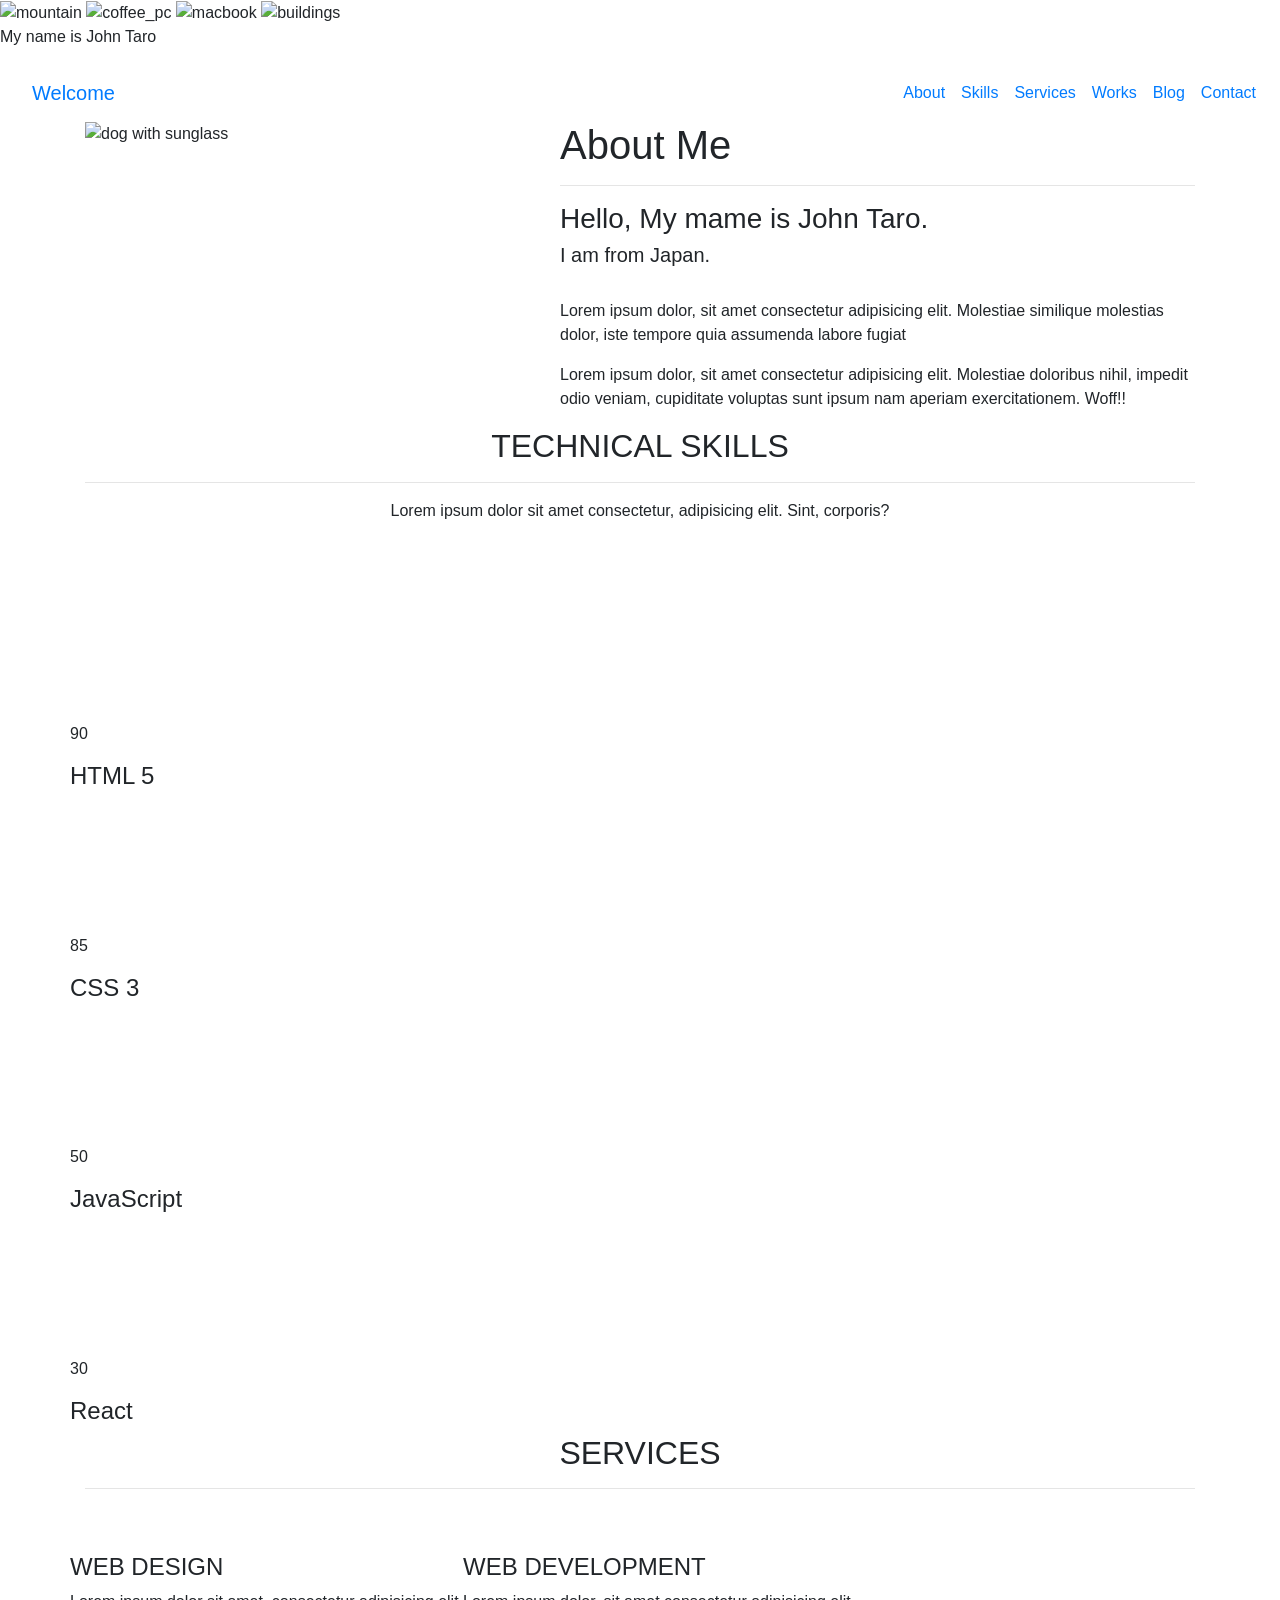
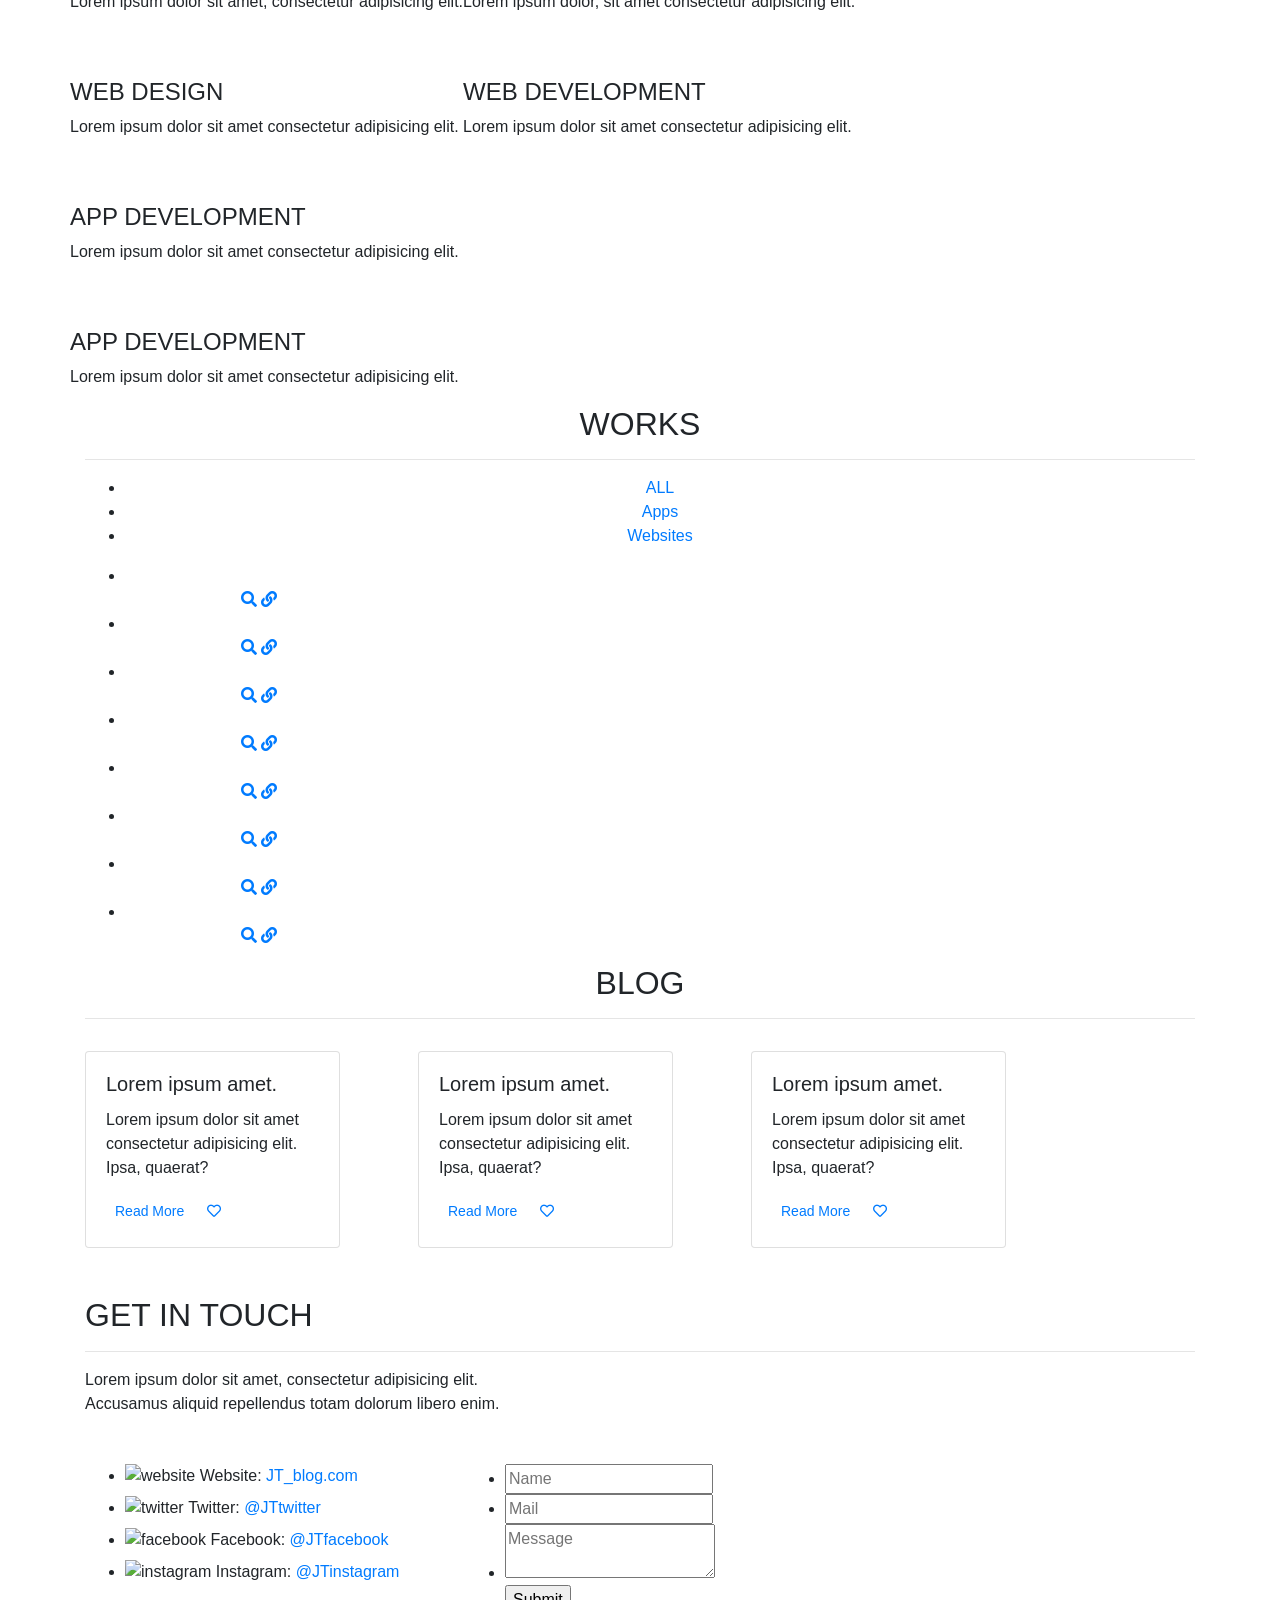
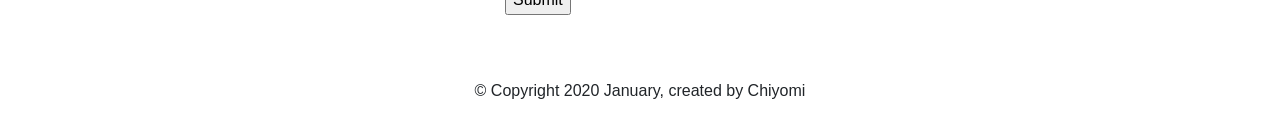
==== commit ddeaf38e: "sticky nav, respocive in top part." ====
--- a/index.html
+++ b/index.html
@@ -85,17 +85,17 @@
     <section id="about" class="section">
         <div class="container">
             <div class="row"> 
-                <div class="col-md-5">
+                <div class="col-md-5 image">
                     <img class="aboutImage" src="img/dog_main.jpg" alt="dog with sunglass">
                 </div>
 
                 <div class="col-md-7 content">
                   
-                  <h1 class="style-one">About Me</h1>
-                  <hr class="hr">
+                  <h1>About Me</h1>
+                  <hr>
                   <h3>Hello, My mame is John Taro.</h3>
 
-                  <h5>I am from Japan. </h5>
+                  <h5>I am from Japan.</h5>
 
                   <h4>
                     <a href="" class="typewrite" data-period="2000" data-type='[ "I am Web Developer.", "I am Software engineer", "I Love to Develop." ]'>
@@ -111,8 +111,6 @@
                     Woff!!
                   </p>
 
-                 
-
                 </div>
             </div>
         </div>
@@ -149,16 +147,16 @@
                 </div>
 
                 <div class="skill">
-                      <span class="chart" data-percent="60">
-                        <span class="percent">60</span>
+                      <span class="chart" data-percent="50">
+                        <span class="percent">50</span>
                         <canvas height="152" width="152"></canvas>
                       </span>
                       <h4 class="mt-3">JavaScript</h4>
                 </div>
 
                 <div class="skill">
-                      <span class="chart" data-percent="50">
-                        <span class="percent">50</span>
+                      <span class="chart" data-percent="30">
+                        <span class="percent">30</span>
                         <canvas height="152" width="152"></canvas>
                       </span>
                       <h4 class="mt-3">React</h4>
@@ -226,10 +224,6 @@
       </div>
     </section>
 
-    <!-- kansou -->
-    <section>
-
-    </section>
 
     <!-- WORKS -->
     <section id="works" class="section">
@@ -274,7 +268,7 @@
 
                   <div class="icons">
                     <a href="img/dog5.jpg" title="View image" class="openButton"
-                      data-fancybox data-caption="I love running!">
+                      data-fancybox data-caption="Freedom!">
                       <i class="fa fa-search"></i>
                     </a>
 
@@ -369,7 +363,7 @@
 
                   <div class="icons">
                     <a href="img/dog7.jpg" title="View image" class="openButton"
-                      data-fancybox data-caption="Happy! Happy! Happy!">
+                      data-fancybox data-caption="I need some donuts.">
                       <i class="fa fa-search"></i>
                     </a>
 
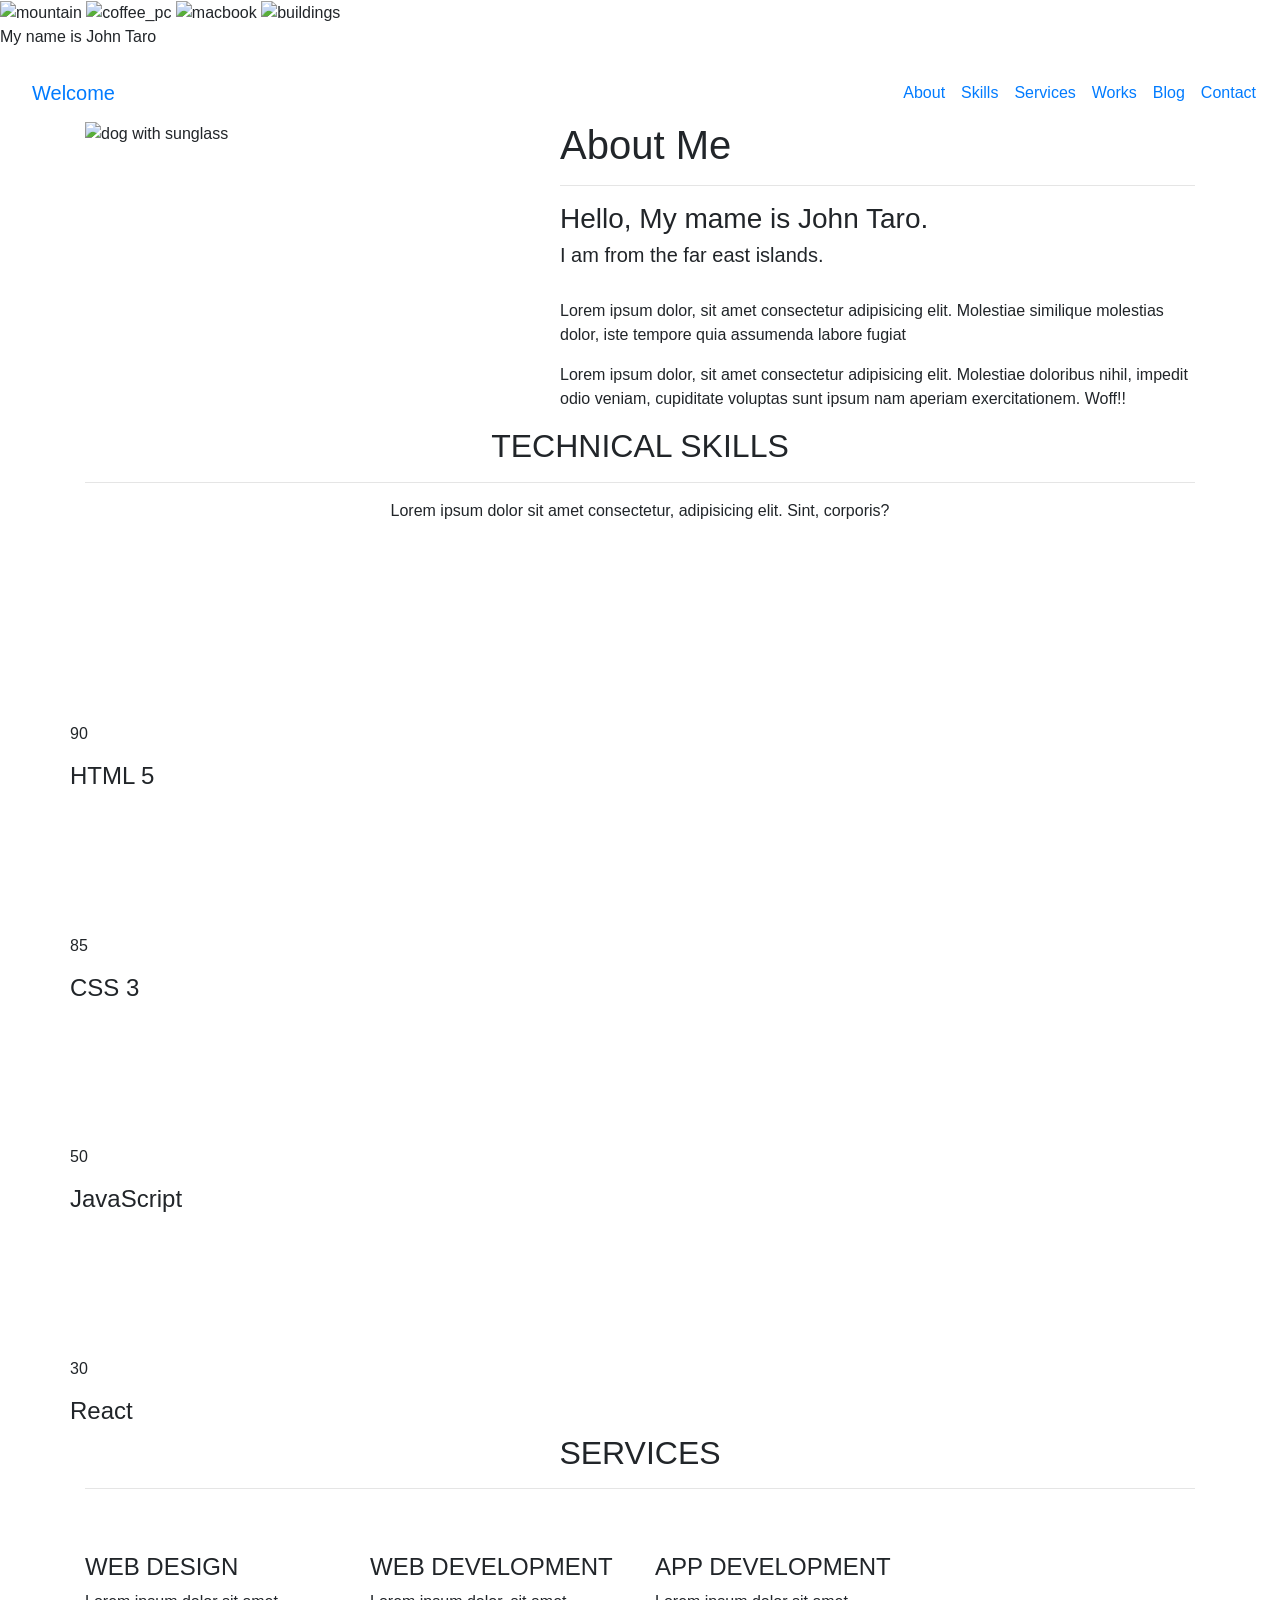
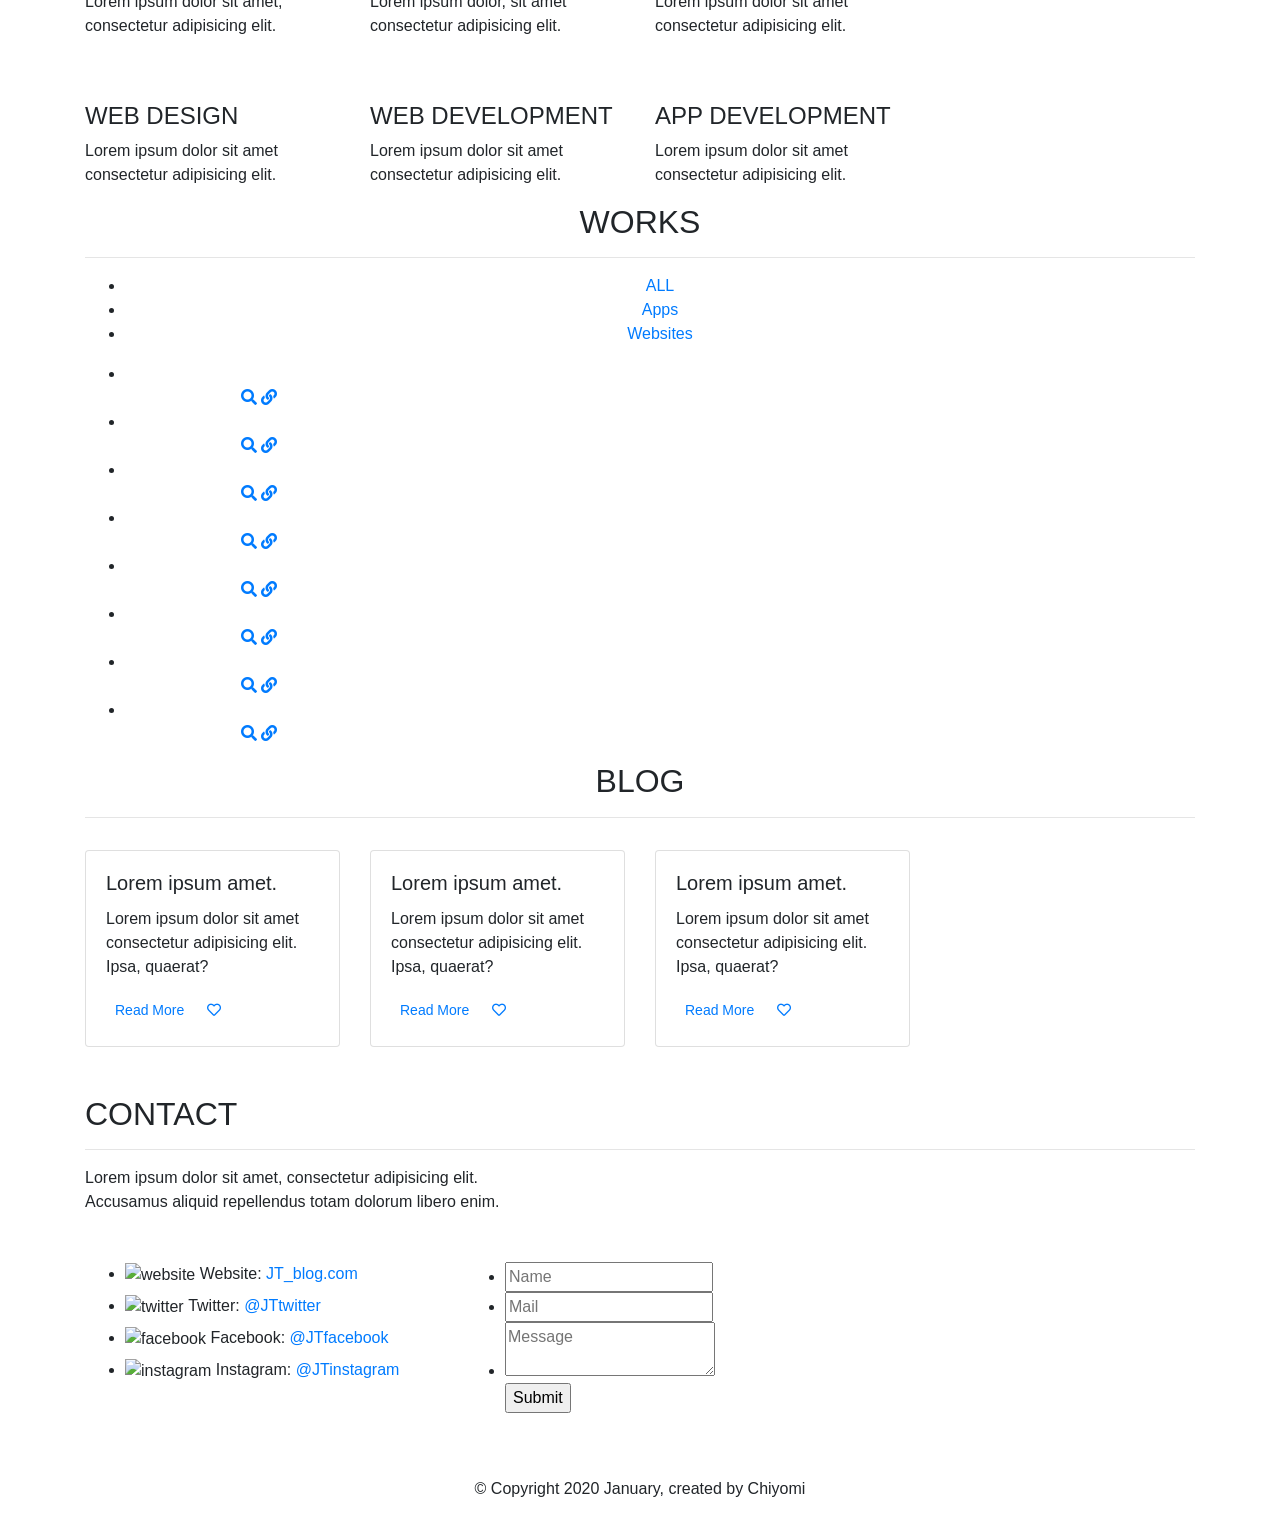
==== commit 7cc3083f: "changed it to responsive" ====
--- a/index.html
+++ b/index.html
@@ -95,7 +95,7 @@
                   <hr>
                   <h3>Hello, My mame is John Taro.</h3>
 
-                  <h5>I am from Japan.</h5>
+                  <h5>I am from the far east islands.</h5>
 
                   <h4>
                     <a href="" class="typewrite" data-period="2000" data-type='[ "I am Web Developer.", "I am Software engineer", "I Love to Develop." ]'>
@@ -130,7 +130,7 @@
 
           <div class="owl-carousel owl-theme">
 
-                <div class="skill">
+                <div class="skill order-md-1">
                       <span class="chart" data-percent="90">
                         <span class="percent">90</span>
                         <canvas height="152" width="152"></canvas>
@@ -138,7 +138,7 @@
                       <h4 class="mt-3">HTML 5</h4>
                 </div>
               
-                <div class="skill">
+                <div class="skill order-md-2">
                       <span class="chart" data-percent="85">
                         <span class="percent">85</span>
                         <canvas height="152" width="152"></canvas>
@@ -146,7 +146,7 @@
                       <h4 class="mt-3">CSS 3</h4>
                 </div>
 
-                <div class="skill">
+                <div class="skill order-md-3">
                       <span class="chart" data-percent="50">
                         <span class="percent">50</span>
                         <canvas height="152" width="152"></canvas>
@@ -154,7 +154,7 @@
                       <h4 class="mt-3">JavaScript</h4>
                 </div>
 
-                <div class="skill">
+                <div class="skill order-md-4">
                       <span class="chart" data-percent="30">
                         <span class="percent">30</span>
                         <canvas height="152" width="152"></canvas>
@@ -179,7 +179,7 @@
           <div class="container ">
             <div class="row service-items">  
 
-                <div class="flip-card">
+                <div class="flip-card col-md-3 col-sm-6 card1">
                   <div class="flip-card-inner">
                     <div class="flip-card-front pt-5">
                       <h4>WEB DESIGN</h4>
@@ -192,7 +192,7 @@
                   </div>
                 </div>
 
-                <div class="flip-card">
+                <div class="flip-card col-md-3 col-sm-6 card2">
                   <div class="flip-card-inner">
                     <div class="flip-card-front pt-5">
                       <h4>WEB DEVELOPMENT</h4>
@@ -205,7 +205,7 @@
                   </div>
                 </div>
 
-                <div class="flip-card">
+                <div class="flip-card col-md-3 col-sm-6">
                   <div class="flip-card-inner">
                     <div class="flip-card-front pt-5">
                       <h4>APP DEVELOPMENT</h4>
@@ -416,9 +416,9 @@
             <div class="container">
               <div class="row card-items">
 
-                  <div class="col-md-3 mr-5">
-                    <div class="card">
-                      <img src="img/blog/sky.jpg" alt="" class="card-img-top">
+                  <div class="col-md-3">
+                    <div class="card blog1">
+                      <img src="img/blog/drone.jpg" alt="" class="card-img-top">
                       <div class="card-body">
                         <h5 class="card-title">Lorem ipsum amet.</h5>
                         <p class="card-text">Lorem ipsum dolor sit amet
@@ -429,9 +429,9 @@
                     </div>
                   </div>
                     
-                    <div class="col-md-3 mr-5">
-                      <div class="card">
-                        <img src="img/blog/green.jpg" alt="" class="card-img-top">
+                    <div class="col-md-3">
+                      <div class="card blog2">
+                        <img src="img/blog/vr.jpg" alt="" class="card-img-top">
                         <div class="card-body">
                           <h5 class="card-title">Lorem ipsum amet.</h5>
                           <p class="card-text">Lorem ipsum dolor sit amet
@@ -442,9 +442,9 @@
                       </div>
                     </div>
 
-                    <div class="col-md-3 mr-5">
+                    <div class="col-md-3">
                       <div class="card">
-                        <img src="img/blog/sky.jpg" alt="" class="card-img-top">
+                        <img src="img/blog/iphone2.jpg" alt="" class="card-img-top">
                         <div class="card-body">
                           <h5 class="card-title">Lorem ipsum amet.</h5>
                           <p class="card-text">Lorem ipsum dolor sit amet
@@ -469,7 +469,7 @@
 
           <div class="col">
             <div class="contact-title">
-              <h2>GET IN TOUCH</h2>
+              <h2>CONTACT</h2>
               <hr>
               <p class="mb-5 text">Lorem ipsum dolor sit amet, consectetur adipisicing elit.<br> Accusamus aliquid repellendus 
                 totam dolorum libero enim.</p>
@@ -523,7 +523,7 @@
 
     <!-- FOOTER -->
     <section class="footer">
-        <div class="col-md-12 text-center">
+        <div class="col-md-12 text-center note">
             <p>&copy; Copyright 2020 January, created by Chiyomi </p>
         </div>
     </section>
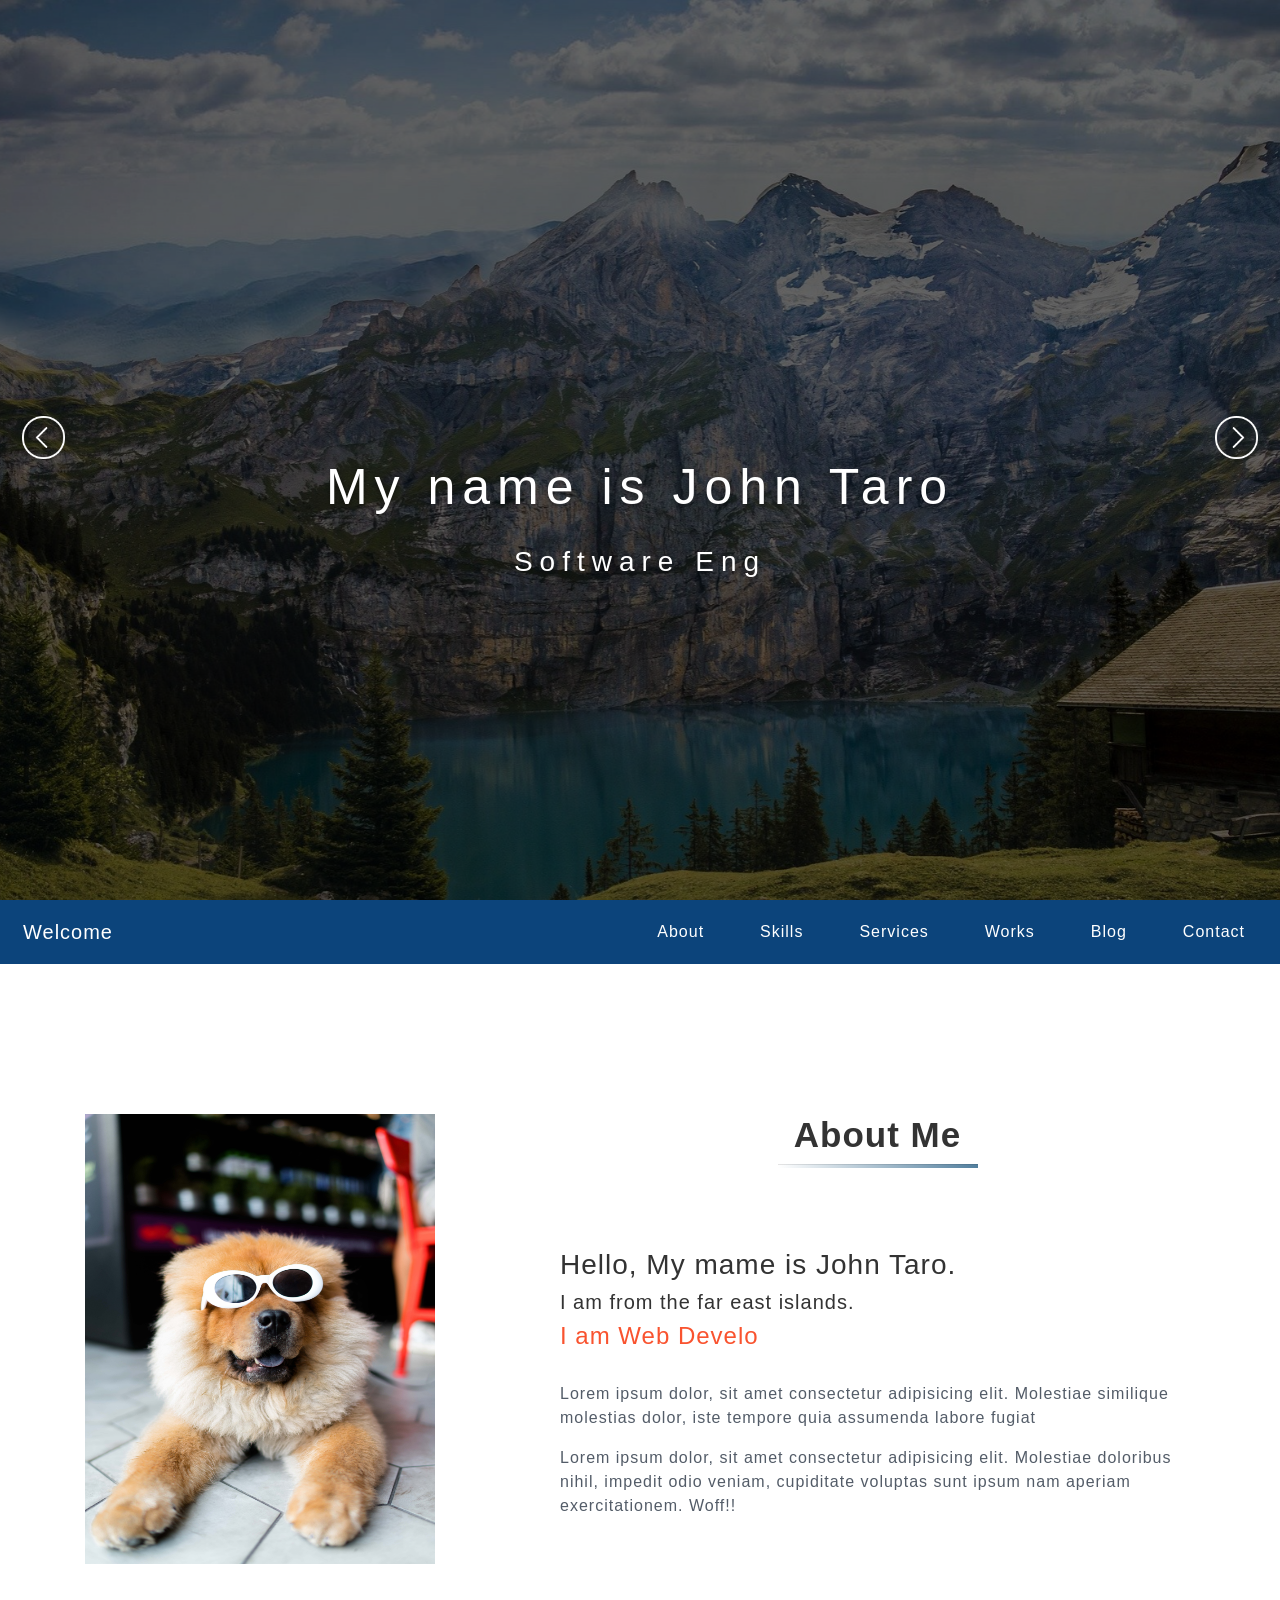
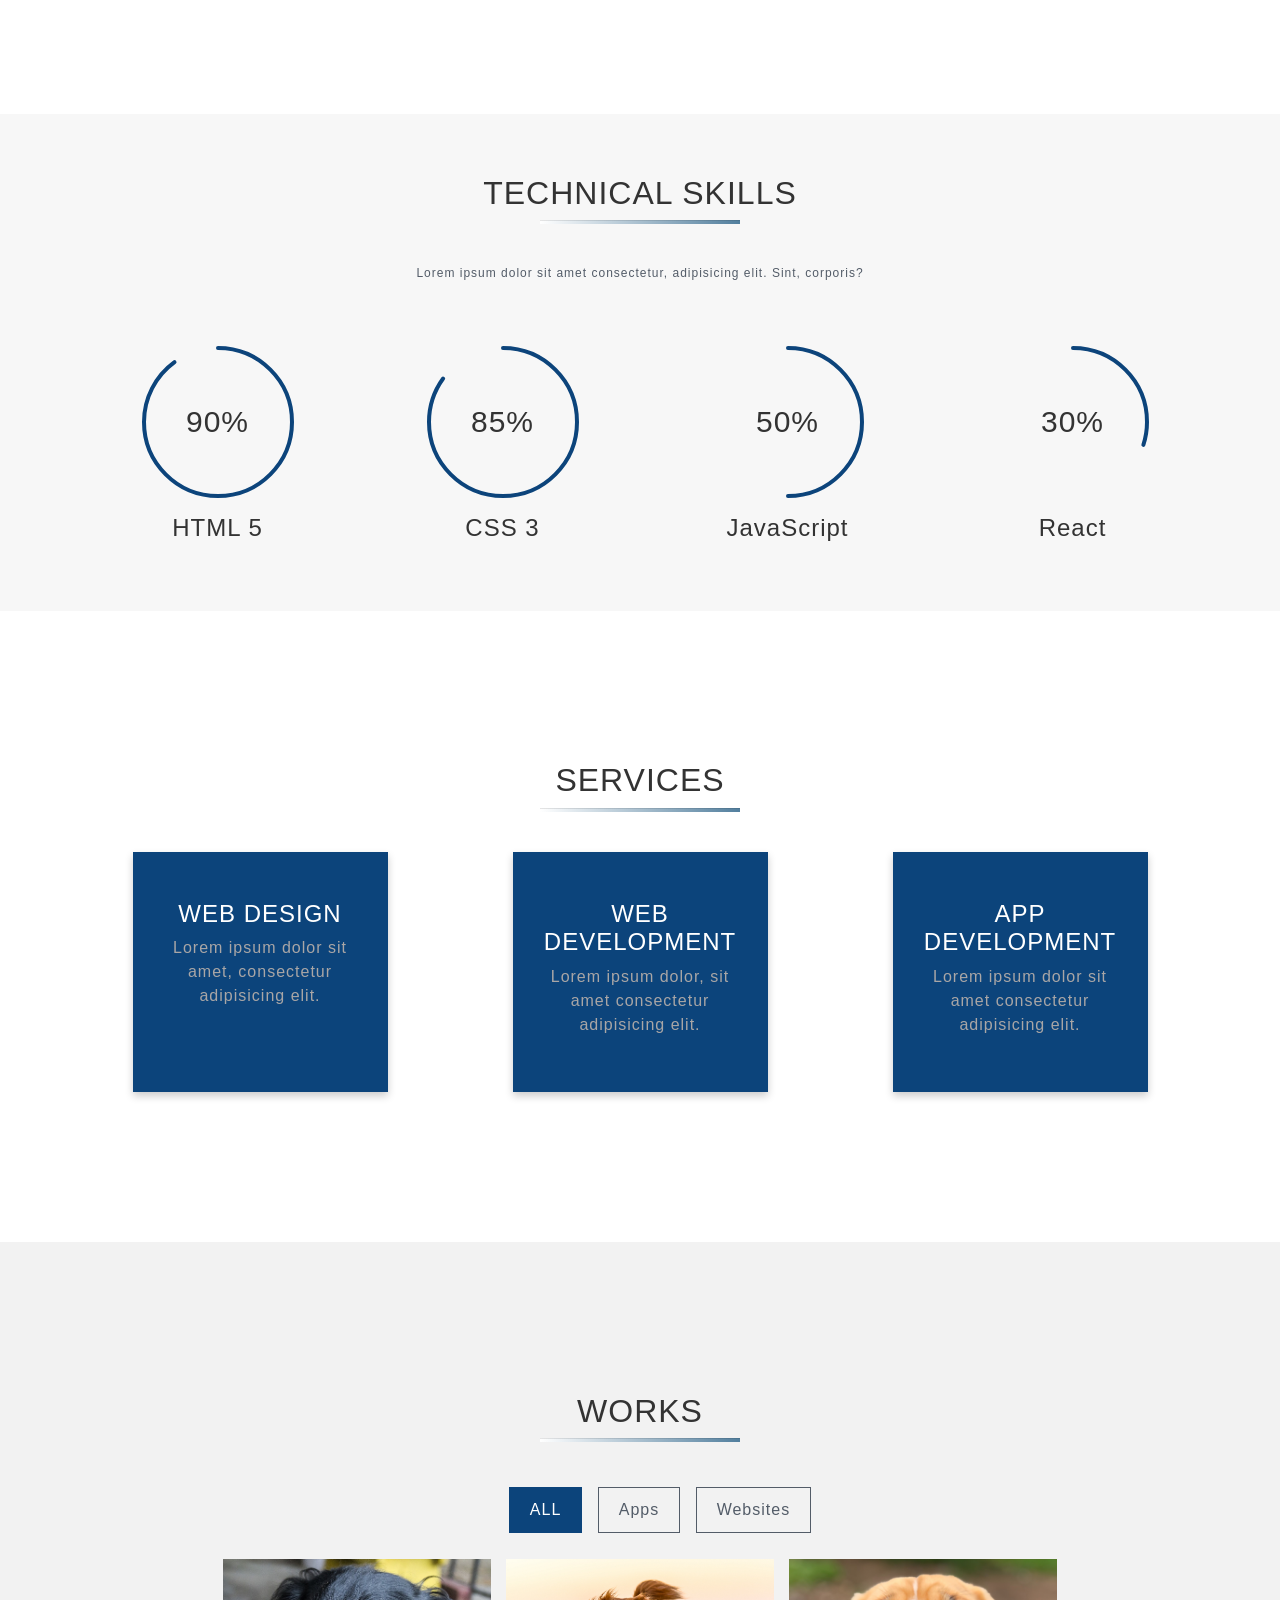
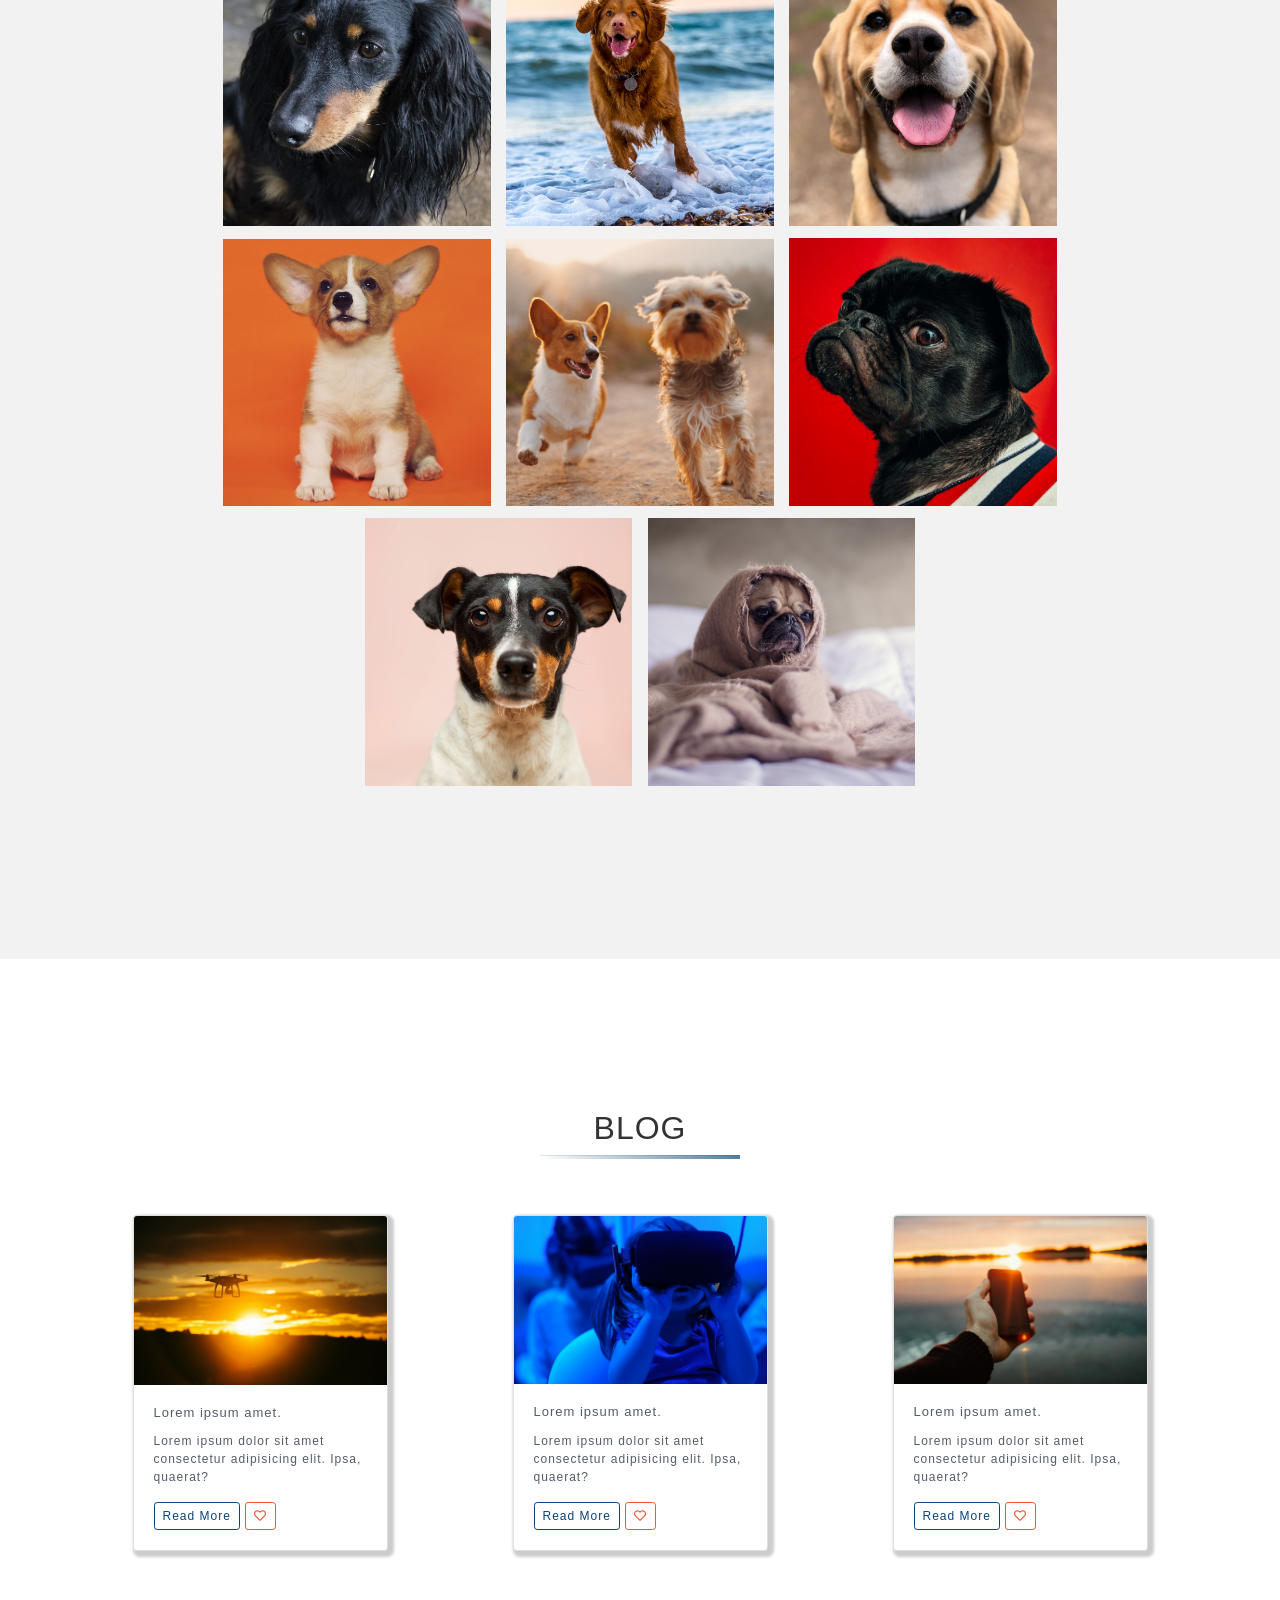
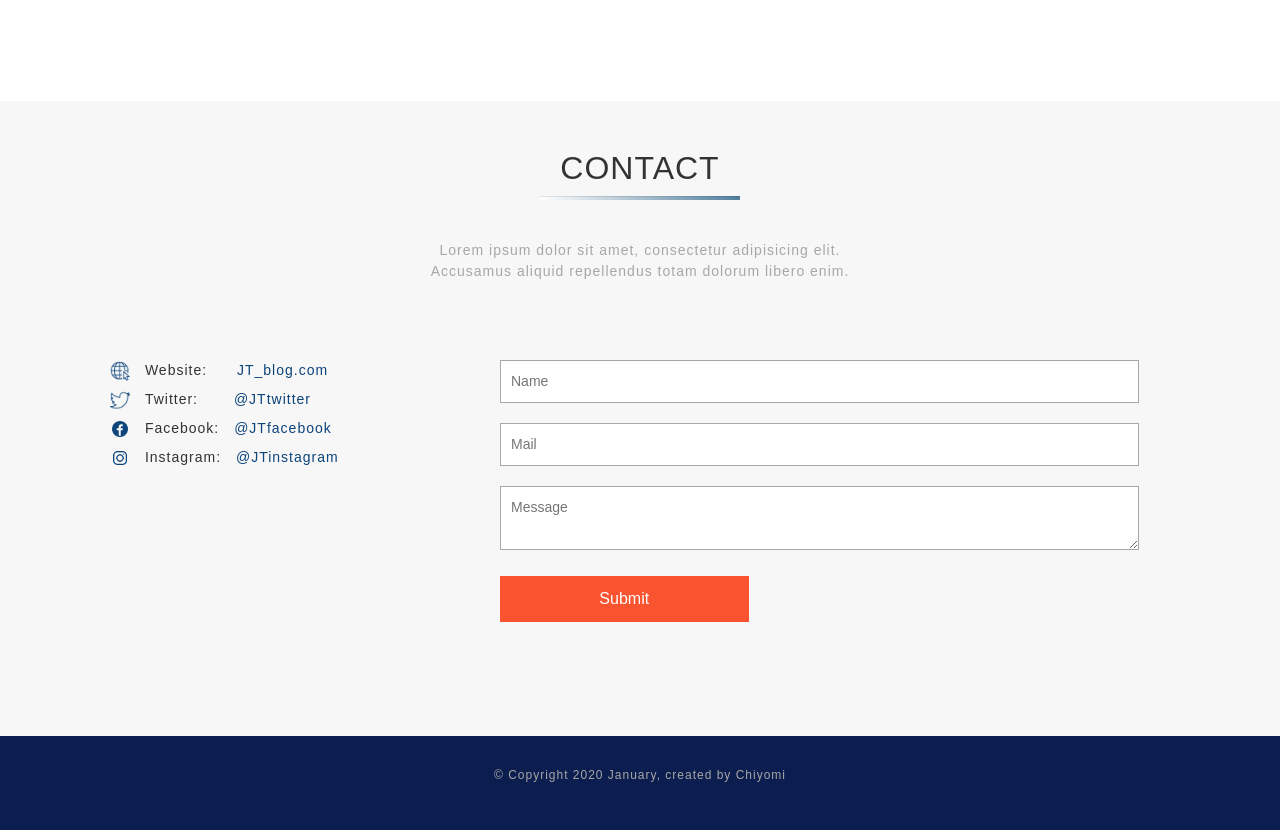
==== commit 96d9fcda: "added the latest version" ====
--- a/index.html
+++ b/index.html
@@ -161,8 +161,8 @@
                       </span>
                       <h4 class="mt-3">React</h4>
                 </div>
- 
-             </div>
+           </div>
+
        </div>
       </div>
     </div>
@@ -344,7 +344,7 @@
 
                   <div class="icons">
                     <a href="img/dog1.jpg" title="View image" class="openButton"
-                      data-fancybox data-caption="Everything is ok.">
+                      data-fancybox data-caption="Good night">
                       <i class="fa fa-search"></i>
                     </a>
 
--- a/css/superslides.css
+++ b/css/superslides.css
@@ -0,0 +1,65 @@
+#slides {
+  position: relative;
+}
+#slides .slides-container {
+  display: none;
+}
+#slides .scrollable {
+  *zoom: 1;
+  position: relative;
+  top: 0;
+  left: 0;
+  overflow-y: auto;
+  -webkit-overflow-scrolling: touch;
+  height: 100%;
+}
+#slides .scrollable:after {
+  content: "";
+  display: table;
+  clear: both;
+}
+
+.slides-navigation {
+  margin: 0 auto;
+  position: absolute;
+  z-index: 3;
+  top: 46%;
+  width: 100%;
+}
+.slides-navigation a {
+  position: absolute;
+  display: block;
+}
+.slides-navigation a.prev {
+  left: 0;
+}
+.slides-navigation a.next {
+  right: 0;
+}
+
+.slides-pagination {
+  position: absolute;
+  z-index: 3;
+  bottom: 0;
+  text-align: center;
+  width: 100%;
+}
+.slides-pagination a {
+  border: 2px solid #222;
+  border-radius: 15px;
+  width: 10px;
+  height: 10px;
+  display: -moz-inline-stack;
+  display: inline-block;
+  vertical-align: middle;
+  *vertical-align: auto;
+  zoom: 1;
+  *display: inline;
+  background-image: url("[data-uri]");
+  margin: 2px;
+  overflow: hidden;
+  text-indent: -100%;
+}
+.slides-pagination a.current {
+  background: #222;
+}
--- a/css/style.css
+++ b/css/style.css
@@ -0,0 +1,554 @@
+body {
+    font-size: 16px;
+    color: #333;
+    background-color: #fff;
+    letter-spacing: 1px;
+}
+
+.titleMessage {
+    position: absolute;
+    width: 100%;
+    height: 250px;
+    top:50%;
+    z-index: 5;
+    text-align: center;
+
+}
+
+.titleMessage .heading p {
+    color: #fff;
+    text-shadow: 0px 2px 5px rgba(0, 0, 0, 0.4);
+    font-weight: 100;
+    letter-spacing: 7px;
+}
+
+.titleMessage .heading .main {
+    font-size: 50px;
+}
+
+.titleMessage .heading .sub {
+    font-size: 28px;
+}
+
+.overlay {
+    width: 100%;
+    height:100%;
+    position: absolute;
+    z-index: 3;
+    background-color: rgba(0, 0, 0, 0.6);
+}
+
+/* navbar */
+#navigation {
+    background: #0c447b;
+    padding:12px 7px;
+    z-index: 100;
+    width: 100%;
+}
+
+#navigation li {
+    padding: 0 20px;
+}
+
+#navigation .navbar-brand  {
+    color: #fff;
+}
+
+#navigation .navbar-brand:hover{
+    color: #a3b5d9;
+}
+
+.navbar-nav .nav-item a.nav-link{
+    color: #fff;
+}
+.navbar-nav .nav-item a.nav-link:hover{
+    color:#a3b5d9;
+}
+
+
+.navbar-toggler-icon {
+    background: url(../img/icons/menu.png);
+    background-size: 100%;
+}
+.fixedNav #navigation {
+    position: fixed;
+    top: 0;
+}
+
+/* loader */
+.loader {
+	width: 100%;
+	height: 100%;
+	background-color: #fff;
+	position: fixed;
+	top: 0px;
+	left: 0px;
+	z-index: 1000;
+}
+
+.loader .inner {
+	width: 100%;
+	height: 100%;
+	background: url(../img/loader.gif) center center no-repeat;
+}
+
+
+
+/* icon */
+.slides-navigation {
+    z-index: 8;
+}
+
+.slides-navigation .prev, 
+.slides-navigation .next {
+    width: 47px;
+    height: 47px;
+    background-size: cover;
+    background-repeat: no-repeat;
+}
+
+.slides-navigation a.next {
+    background-image: url(../img/icons/next.png);
+    right: 20px;
+}
+.slides-navigation a.prev {
+    background-image: url(../img/icons/prev.png);
+    left: 20px;
+}
+
+/* about */
+.section {
+    padding: 150px 0;
+}
+
+#about h1 {
+    font-size: 35px;
+    font-weight: 600;
+    text-align: center;
+  }
+
+#about p {
+    color:#535c68;
+}
+
+hr {
+height: 3px;
+width: 200px;
+background: linear-gradient(to right, white, #527f9e);
+margin-bottom: 40px;
+margin-top:0;
+}
+
+#about img {
+    width: 350px;
+    height:450px
+}
+
+#about h3 {
+    padding-top: 40px;
+}
+
+/* typewrite */
+.typewrite {
+    color:	#f9532f;
+    text-decoration: none;
+}
+  
+/* skills */
+.skillsSection{
+    background:	#f7f7f7;
+    padding: 60px;
+}
+
+.skill {
+    text-align: center;
+    margin-left: 10px;
+    color:#333;
+}
+
+.skillsSection p {
+    font-size: 12px;
+    color:#535c68;
+}
+
+
+/* chart */
+.chart {
+	position: relative;
+    width: 152px;
+    height: 152px;
+    display: inline-block;
+    text-align: center;
+}
+
+.chart canvas {
+	position: absolute;
+    left: 0;
+    top: 0;
+    color: #333;
+}
+
+.chart .percent {
+	color: #333;
+    line-height: 152px;
+    display: inline-block;
+    font-size: 30px;
+}
+
+.chart .percent:after {
+	content: '%';
+}
+    
+/* services */  
+
+
+.service-item {
+ width : 18rem;
+}
+
+.card-wrapper {
+    display: inline-block;
+}
+
+#services .service-items {
+    justify-content: space-around;
+}
+
+#services .flip-card {
+    width: 18rem;
+    height: 15rem;
+    background-color: transparent;
+    color: #fff;
+}
+
+#services .flip-card-inner {
+    position: relative;
+    width: 100%;
+    height:100%;
+    text-align: center;
+    transition: transform 0.6s;
+    transform-style: preserve-3d;
+    box-shadow: 0 4px 8px 0 rgba(0,0,0,0.2);
+}
+
+.flip-card:hover .flip-card-inner {
+    transform: rotateY(180deg);
+  }
+  
+  .flip-card-front, .flip-card-back {
+    position: absolute;
+    width: 100%;
+    height: 100%;
+    backface-visibility: hidden;
+    padding:20px;
+  }
+  
+  .flip-card-front {
+    background-color: #0c447b;
+    color: #fff;
+
+  }
+  
+  .flip-card-front p {
+      color: #a9a6a6;
+  }
+
+  .flip-card-back p {
+      color:#0c447b;
+  }
+  
+  .flip-card-back {
+    background-color:#f9532f;
+    color: white;
+    transform: rotateY(180deg);
+  }
+
+
+
+/* works */
+
+#works {
+    background-color:#f2f2f2;
+}
+
+.filter a {
+    color:#535c68;
+    border: 1px solid #535c68;
+    padding: 10px 20px;
+    display: block;
+}
+
+.filter li {
+    display: inline-block;
+    padding: 5px;
+
+}
+
+.filter .current {
+    background-color: #0c447b;
+    border-color: #0c447b;
+    color: #fff;
+}
+
+
+/* works items */
+.items li img {
+    width: 100%;
+}
+
+.items li {
+    display: inline-block;
+    padding:5px;
+}
+
+.itemsContainer {
+    width: 100%;
+    text-align: center;
+}
+
+.items li img {
+    width: 100%;
+}
+
+.items .item {
+    position: relative;
+    display: block;
+    overflow: hidden;
+}
+
+.items .icons {
+    position: absolute;
+    width: 90px;
+    height: 40px;
+    left: 50%;
+    top: 50%;
+    margin: -20px auto 0 -47px;
+    text-align: center;
+    z-index: 3;
+}
+
+.items .icons i {
+    color:	#f2f2f2;
+}
+
+.items a {
+    background-color:#0c447b;;
+    position: relative;
+    display:inline-block;
+    width: 28px;
+    height: 28px;
+    border-radius: 30%;
+
+     /* move smoothly */
+     -webkit-transition: all 0.2s linear, 0.2s;
+     -moz-transition: all 0.2s linear, 0.2s;
+     -o-transition: all 0.2s linear, 0.2s;
+     -ms-transition: all 0.2s linear, 0.2s;
+
+}
+
+.items .imageOverlay {
+    width: 100%;
+    height: 100%;
+    background-color: rgba(0, 0, 0, 0.4);
+    position: absolute;
+    left:0px;
+    top: 0px;
+    opacity:0;
+
+    /* move smoothly */
+    -webkit-transition: all 0.2s linear, 1s;
+    -moz-transition: all 0.2s linear, 1s;
+    -o-transition: all 0.2s linear, 1s;
+    -ms-transition: all 0.2s linear, 1s;
+}
+
+.items .item:hover .imageOverlay {
+    opacity: 1;
+}
+
+.items .openButton {
+    float: left;
+    left: -250px;
+}
+
+.items .hpLink {
+    float: right;
+    right: -250px;
+}
+
+.items .item:hover .openButton {
+    left: 0px;
+}
+
+.items .item:hover .hpLink {
+    right: 0px;
+}
+
+/* image zoom smoothly */
+.items .item:hover img{
+    -webkit-transform: scale(1.05, 1.05);
+    -moz-transform: scale(1.05, 1.05);
+    -o-transform: scale(1.05, 1.05);
+    -ms-transform: scale(1.05, 1.05);
+    
+
+}
+
+.items{
+    padding:0;
+}
+
+
+/* blog */
+
+#blog h5, p {
+    color: #535c68;
+}
+
+.btn-outline-blue,
+.btn-outline-blue.disabled, .btn-outline-blue:disabled {
+    color:#0c447b;
+    background-color:#fff;
+    border-color:#0c447b;
+}
+
+.btn-outline-blue:hover {
+    color:#fff;
+    background-color: #0c447b;
+}
+
+.btn-outline-orange,
+.btn-outline-orange.disabled, .btn-outline-orange:disabled{
+    color: #f9532f;
+    border-color:#f9532f;
+    background-color:#fff;
+}
+
+.btn-outline-orange:hover{
+    color: #fff;
+    border-color:#f9532f;
+    background-color:#f9532f;;
+}
+
+#blog .card-items {
+    justify-content: space-around;
+}
+
+#blog .card {
+    box-shadow: 3px 3px 3px 3px rgba(0, 0, 0, 0.2);
+}
+
+#blog .card h5 {
+    font-size: 13px;
+}
+
+#blog .card p, a.btn {
+    font-size: 12px;
+}
+/* contact */
+#contact {
+    font-size: 14px;
+    background:	#f7f7f7;
+}
+
+#contact ul li {
+    list-style:none;
+}
+
+.contact-title {
+    text-align:center;
+}
+
+.contact-contents {
+    padding: 30px 0;
+}
+
+.text {
+    color: 	#a9a6a6;
+}
+
+#contact .short_contact img {
+    height: 20px;
+    width: 20px;
+    margin-right: 10px;
+}
+
+#contact .short_contact a {
+    margin-left: 10px;
+    color: #0c447b;
+}
+
+#contact .short_contact .blog {
+    margin-left: 25px;
+}
+
+#contact .short_contact .twitter {
+    margin-left: 31px;
+}
+
+input, textarea {
+    width: 90%;
+    margin-bottom: 20px;
+    padding: 10px;
+    border: 1px solid #a9a6a6;
+}
+
+.contact-submit {
+    width:35%;
+    background-color: #f9532f;
+    color: #fff;
+    border: 1px solid #f9532f;
+    font-size: 16px;
+}
+
+.contact-submit:hover{
+    background-color:#ee3a6a;
+    border-color:#ee3a6a;
+}
+
+/* footer */
+.footer {
+    background:#0b1e4f;
+    padding: 30px 5px;
+}
+
+.footer p {
+    color:#a9a6a6;
+    font-size: 12px;
+}
+
+/* responsive */
+
+@media screen and (max-width:720px) {
+    .titleMessage .heading .main {
+        font-size: 1.9rem;
+    }
+    .titleMessage .heading .sub {
+        font-size: 1.4rem;
+    }
+
+    .slides-navigation {
+        z-index: 0;
+    }
+
+    #about .content h1 {
+        margin-top: 60px;
+    }
+    #about .content {
+        text-align:center;
+    }
+    #about .image {
+        text-align: center;
+    }
+
+    #services .card1, .card2 {
+        margin-bottom: 20px;
+    }
+ 
+    #blog .blog1, .blog2 {
+        margin-bottom: 50px;
+    }
+　　
+       
+}
